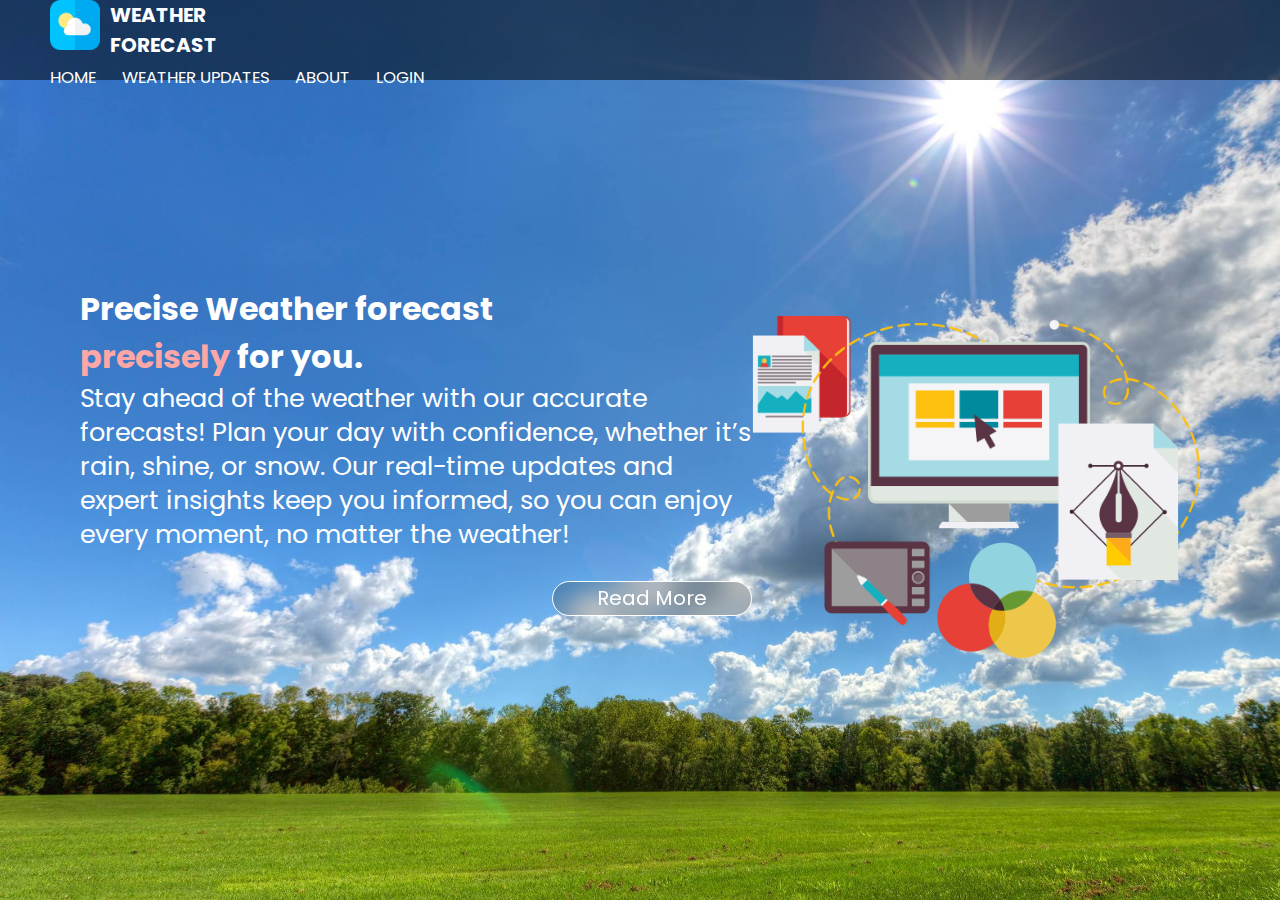
==== about.html @ 64f308f5 "About html file plus changes in style css file" ====
<!DOCTYPE html>
<html lang="en">
<head>
    <meta charset="UTF-8">
    <meta name="viewport" content="width=device-width, initial-scale=1.0">
    <title>Weather Forecast</title>
    <link rel="stylesheet" href="style.css">
    <link rel="stylesheet" href="https://cdn.jsdelivr.net/npm/bootstrap-icons@1.11.3/font/bootstrap-icons.min.css">
</head>
<body>
    <header>
        <div class="logo">
            <img src="images/logo.png">
            <h1>WEATHER<br>FORECAST</h1>
        </div>

        <nav>
            <ul>
            <li><a href="./index.html">HOME</a></li>
            <li><a href="./Weatherupdates.html">WEATHER UPDATES</a></li>
            <li><a href="./about.html">ABOUT</a></li>
            <li><a href="./login.html">LOGIN</a></li>
            </ul>
            <img src="images/icons8-menu-32.png" alt="" srcset="" onclick="menubar()">
        </nav>
    </header>

    <div class="about-container flexbox">
        <div class="precise">
            <h1>Precise Weather forecast<br>
            <span>precisely</span> for you.</h1>

            <p>Stay ahead of the weather with our accurate forecasts! Plan your day with confidence, whether it’s rain, shine, or snow. Our real-time updates and expert insights keep you informed, so you can enjoy every moment, no matter the weather!</p>
            <button class="btn" style="padding: 0;">Read More</button>
        </div>
        
        <div class="weather-image">
            <img src="images/NicePng_graphic-designing-png_2474862.png" alt="">
        </div>
    </div>
</body>
---- style.css ----
@import url('https://fonts.googleapis.com/css2?family=Poppins:ital,wght@0,100;0,200;0,300;0,400;0,500;0,600;0,700;0,800;0,900;1,100;1,200;1,300;1,400;1,500;1,600;1,700;1,800;1,900&display=swap');

*{
    margin: 0;
    padding: 0;
    box-sizing: border-box;
    font-family: "Poppins";
}
body{
    background-color: rgb(249, 254, 255);
}


/* ------INDEX------------*/



/* -----Navigation Bar------- */

.flexbox{
    display: flex;
    justify-content: center;
    align-items: center;
}
header{
    padding: 0 50px;
    width: 100%;
    height:80px;
    /* display: flex;
    justify-content: space-between; */
    align-items: center;
    background-color: rgba(0,0,0,.5);
    position: absolute;
    z-index: 10;
}
.logo{
    display: flex;
    /* align-items: center; */
    gap:10px;
}
.logo img{
    width: 50px;
    height: 50px;
}
.logo h1{
    font-size: 20px;
    color:white;
}

nav{
    width:auto;
}

nav ul{
    list-style: none;
    border-radius: 10px;
    display: flex;
    gap:2vmax;
}
nav ul li{
    display: inline-block;
    padding: 5px 0vmax;
    position: relative;
}
nav ul li::before{
    content:'';
    position: absolute;
    width: 0px;
    height: 2px;
    background-color: #FF5656;
    bottom: 0;
    left: 0px;
    border-radius: 20px;
    transition: .5s;
}
nav ul li:hover::before{
    width: 100%;
}
nav ul li a{
    text-decoration: none;
    color: white;
    font-size: 1.3vmax;
    transition: .5s;
}
nav ul li:hover a{
    color: #FF5656;
}

nav img{
    background-color: rgba(0,0,0,0.5);
    border-radius: 50%;
    width: 35px;
    height: 35px;
    transition: 0.5s;
    position: absolute;
    margin-top: -15px;
    padding: 4px;
    display: none;
    margin-left: -8vw;
}
nav img:hover{
    background-color: rgba(0,0,0,0.7);
}

@media (max-width:800px) {
    nav ul li{
        display: block;
    }
    nav ul{
        position: absolute;
        margin-left: -15vmax;
        text-align: center;
        margin-top: 20px;
        backdrop-filter: blur(5px);
        background-color: rgba(255,255,255,.1);
        height: auto;
        width:132px;
        display: none;
    }
    nav ul li a{
        font-size: 12px;
    }
    nav img{
        display: block;
    }
    
}
.slider{
    width: 100%;
    height:100vh;
    position: relative;
    display: flex;
    justify-content: center;
    align-items: center;
    overflow: hidden;
}
.container{
    width: 100vw;
    height:100%;
    background-size: cover;
    display: flex;
    justify-content: center;
    align-items: center;
    gap: 1vw;
    position: relative;
    z-index: 0;
    overflow: hidden;
}
.slide-contain{
    width: 300vw;
    height:100vh;
    display: flex;
    position: absolute;
    transition: 1s;
    transition-timing-function: ease-in-out;
    left: 0;
}
.container::before,.updatecontainer::before{
    content: '';
    position: absolute;
    width: 100%;
    height: 100%;
    background: linear-gradient(transparent,rgba(0,0,0,.8));
    z-index: -1;
    animation: glowup .5s linear forwards;
}
@keyframes glowup {
    0%{
        opacity: 0;
        transform: translateY(40px);
    }
    100%{
        transform: translateX(0px);
        opacity: 1;
    }
}

.information{
    width: 50vmax;
    color:white;
    padding: 20px;
    margin-top: 170px;
    animation: glowup .5s ease-in-out forwards;
    opacity: 0;
    animation-delay: 0.5s;
}
.information h2{
    font-size: 5vmax;
    padding-bottom: 20px;
}

.information p{
    font-size: 1.4vmax;
    text-align: justify;
}
button.btn{
    float:right;
    width: 200px;
    height:35px;
    border-radius: 30px;
    border: 1px solid white;
    background-color: rgba(0,0,0,.2);
    backdrop-filter: blur(10px);
    color:white;
    margin-top: 30px;
    font-size: 20px;
    transition: .5s;
}
button.btn:hover{
    background-color: #ff3232;
}

.weatherdetails{
    /* display: grid;
    grid-template-columns: 20vw 20vw; */
    margin-top: 170px;
    color:white;
    animation: glowup .5s ease-in-out forwards;
    animation-delay: 1s;
    opacity: 0;
}

.weatherdetails .detail{
    width: 20vw;
    height:150px;
    display: flex;
    justify-content: center;
    align-items: center;
    flex-direction: column;
}
.weatherdetails .detail img{
    width:5vmax;
    height: 5vmax;
    color:white;
}
.weatherdetails .detail h1{
    font-size: 2vmax;
    margin-top: 5px;
}
.weatherdetails .detail h3{
    font-size: 3vmax;
    margin-top: 5px;
}
.slider .position{
    position: absolute !important;
    display: flex;
    justify-content: space-between;
    width: 93vw;
}
.slider .position div{
    background-color: rgba(255,255,255,0.3);
    width:30px;
    height: 50px;
    display: flex;
    justify-content: center;
    align-items: center;
    border-radius: 10px;
    transition: .5s;
}
.slider .position div:hover{
    background-color: rgba(255,255,255,0.5);
}
.slider .position div h1{
    pointer-events: none;
}

/* -----About------- */

.about-container{
    width: 100%;
    height: 100vh;
    background: url(images/sunnyimage.jpg);
    background-size: cover;
    padding: 80px;
    color: white;
}
.precise h1 span{
    color:#ffa6a6;
}
.precise p{
    font-size: 2vmax;
    line-height: 34px;
}
.about-container .weather-image{
    margin-top: 80px;
}
.about-container .weather-image img{
    width: 35vw;
}
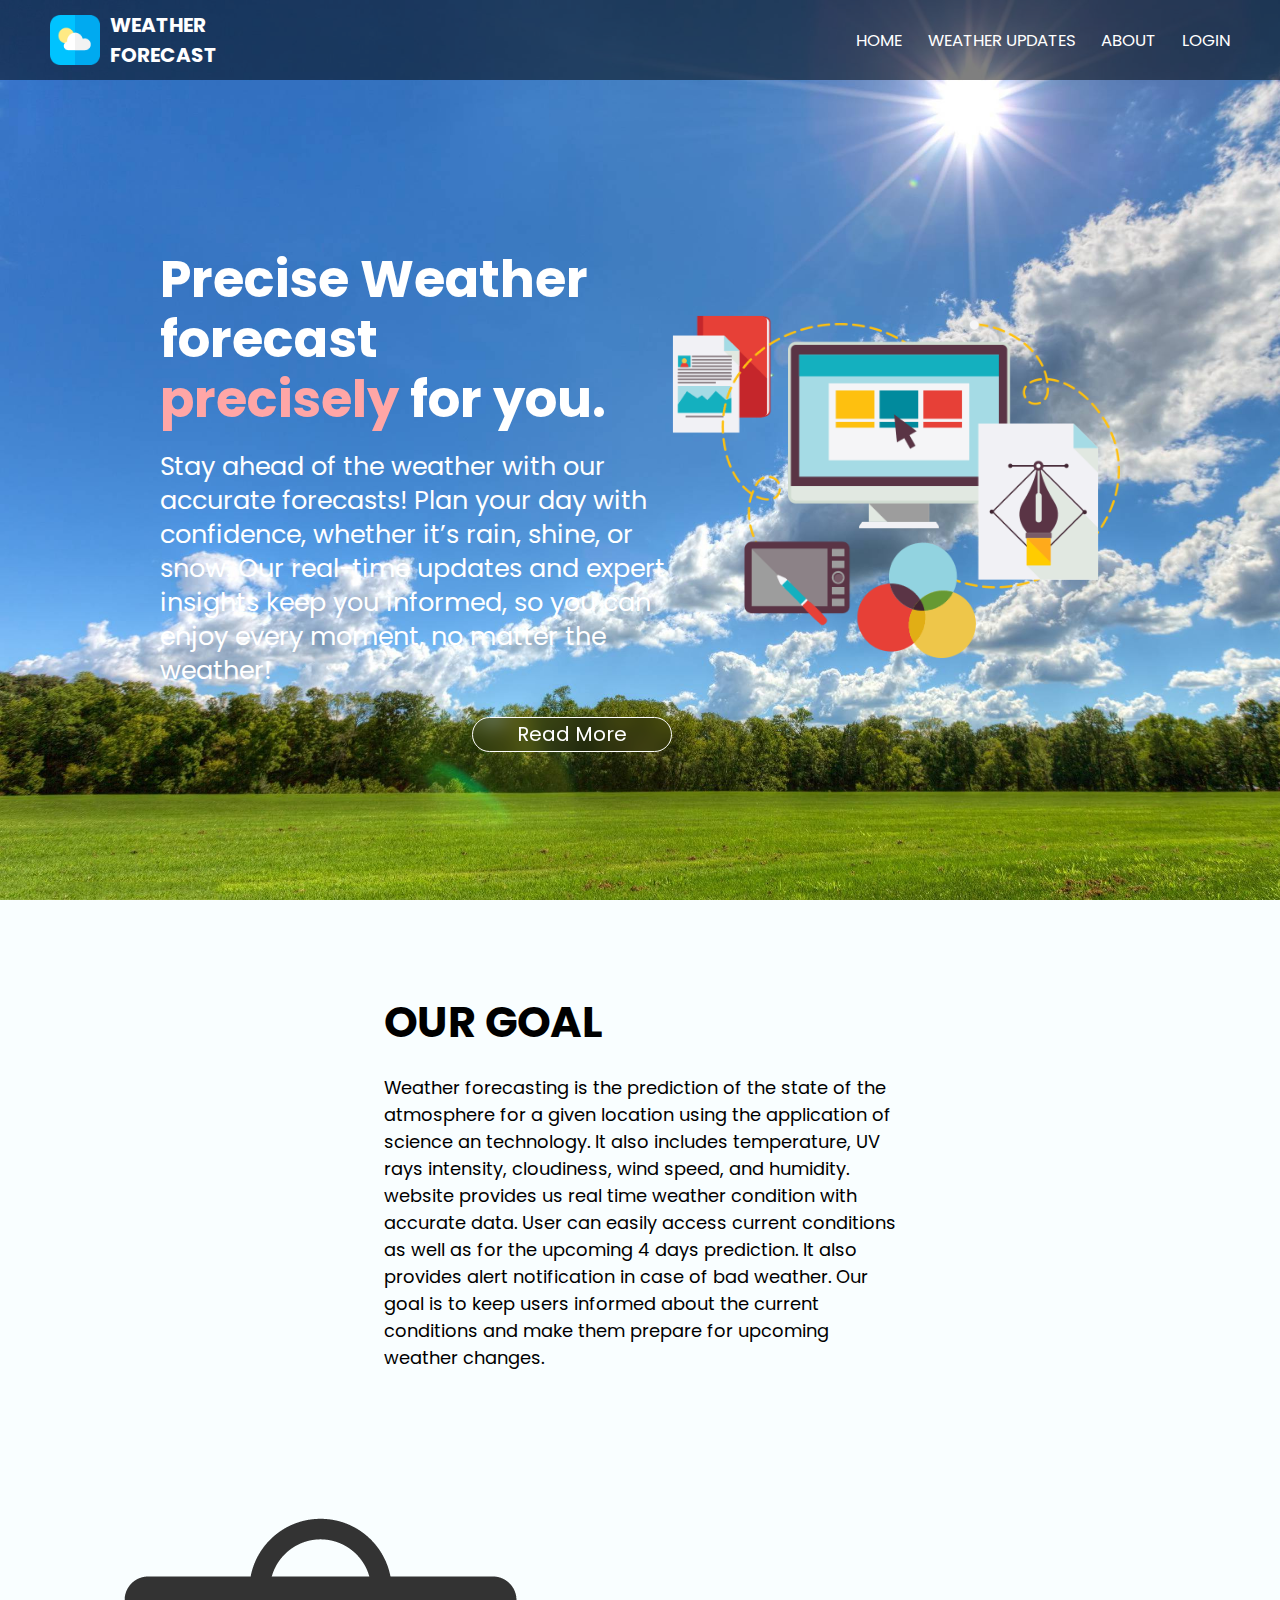
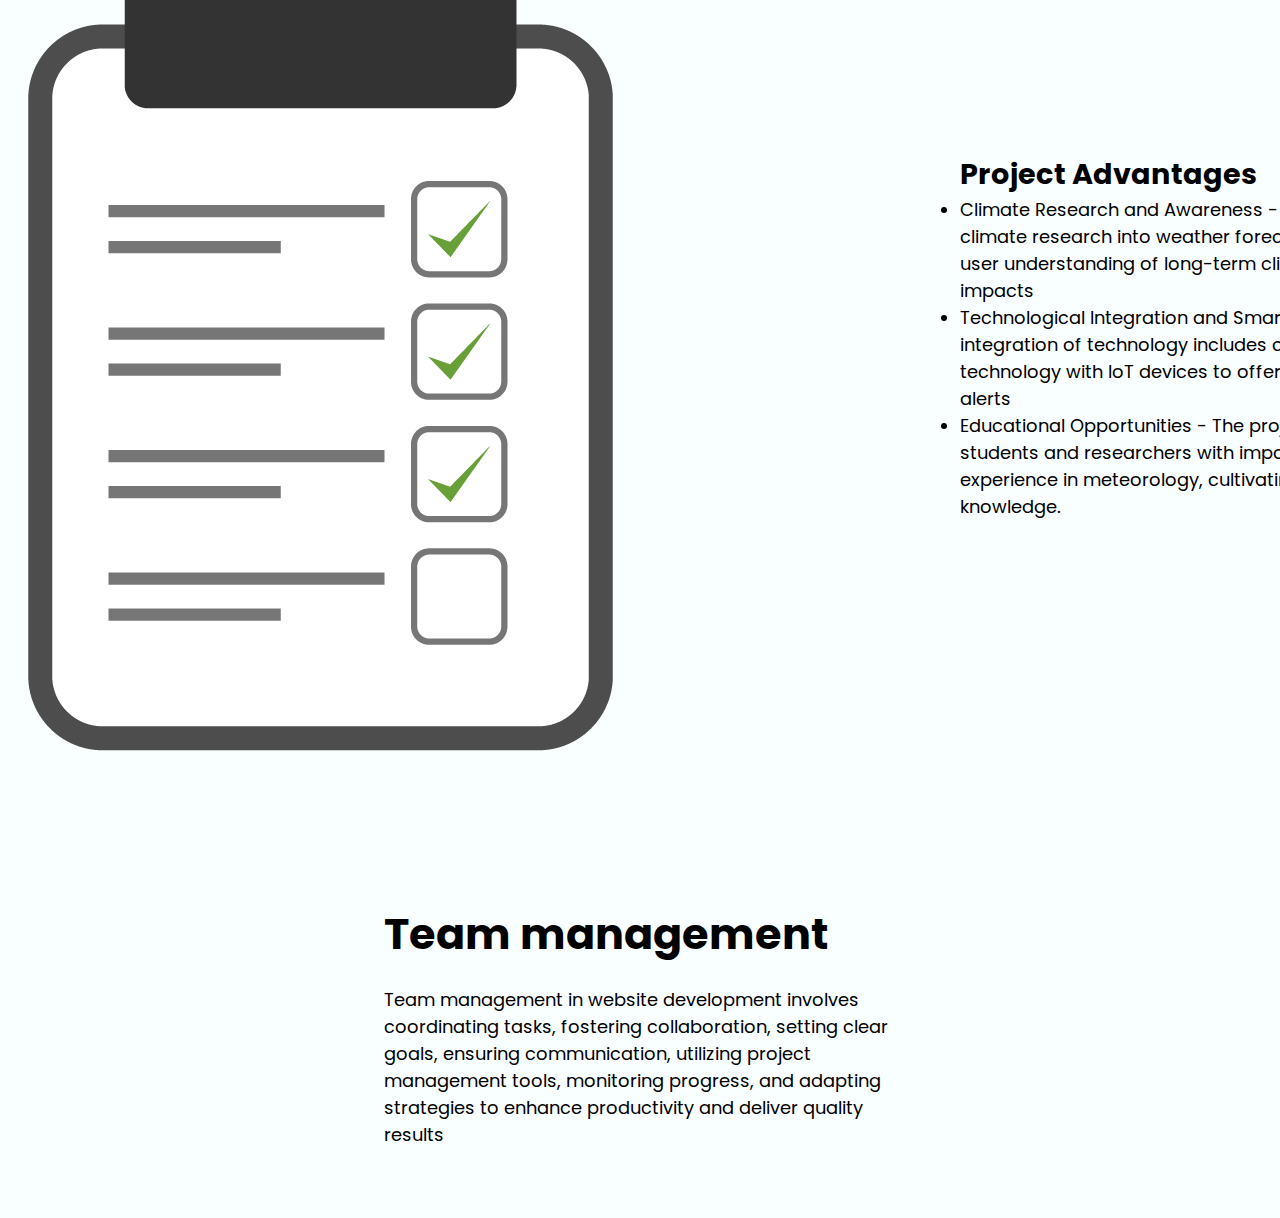
==== commit ccf3cbfa: "Created the website information box" ====
--- a/about.html
+++ b/about.html
@@ -7,35 +7,67 @@
     <link rel="stylesheet" href="style.css">
     <link rel="stylesheet" href="https://cdn.jsdelivr.net/npm/bootstrap-icons@1.11.3/font/bootstrap-icons.min.css">
 </head>
-<body>
-    <header>
-        <div class="logo">
-            <img src="images/logo.png">
-            <h1>WEATHER<br>FORECAST</h1>
+    <body>
+        <header>
+            <div class="logo">
+                <img src="images/logo.png">
+                <h1>WEATHER<br>FORECAST</h1>
+            </div>
+
+            <nav>
+                <ul>
+                <li><a href="./index.html">HOME</a></li>
+                <li><a href="./Weatherupdates.html">WEATHER UPDATES</a></li>
+                <li><a href="./about.html">ABOUT</a></li>
+                <li><a href="./login.html">LOGIN</a></li>
+                </ul>
+                <img src="images/icons8-menu-32.png" alt="" srcset="" onclick="menubar()">
+            </nav>
+        </header>
+
+        <div class="about-container flexbox">
+            <div class="precise">
+                <h1>Precise Weather forecast<br>
+                <span>precisely</span> for you.</h1>
+
+                <p>Stay ahead of the weather with our accurate forecasts! Plan your day with confidence, whether it’s rain, shine, or snow. Our real-time updates and expert insights keep you informed, so you can enjoy every moment, no matter the weather!</p>
+                <button class="btn" style="padding: 0;">Read More</button>
+            </div>
+            
+            <div class="weather-image">
+                <img src="images/NicePng_graphic-designing-png_2474862.png" alt="">
+            </div>
         </div>
+        <div class="Goalsection flexbox">
+            <div class="ourstory flexbox">
+                <div class="info">
+                    <h1>OUR GOAL</h1>
+                    <p>Weather forecasting is the prediction of  the state of the atmosphere for a given location using the application of science an technology. It also includes temperature, UV rays intensity, cloudiness, wind speed, and humidity. website provides us real time weather condition with accurate data. User can easily access current conditions as well as for the  upcoming 4 days prediction. It also provides alert notification in case of bad weather. Our goal is to keep users informed about the current conditions and  make them prepare for upcoming weather changes.</p>
+                </div>
+                
+            </div>
 
-        <nav>
-            <ul>
-            <li><a href="./index.html">HOME</a></li>
-            <li><a href="./Weatherupdates.html">WEATHER UPDATES</a></li>
-            <li><a href="./about.html">ABOUT</a></li>
-            <li><a href="./login.html">LOGIN</a></li>
-            </ul>
-            <img src="images/icons8-menu-32.png" alt="" srcset="" onclick="menubar()">
-        </nav>
-    </header>
+            <div class="ourstory flexbox">
+                <div class="image">
+                    <img src="images/feature1.png" alt="">
+                </div>
+                <div class="info">
+                    <h1 style="font-size: 1.6em;">Project Advantages</h1>
+                    <ul>
+                        <li>Climate Research and Awareness - The integration of climate research into weather forecast apps enhances user understanding of long-term climate patterns and impacts</li>
+                        <li>Technological Integration and Smart technology - The integration of technology includes connecting smart technology with IoT devices to offer real-time weather alerts</li>
+                        <li>Educational Opportunities - The project provides students and researchers with important practical experience in meteorology, cultivating skills and knowledge.</li>
+                    </ul>
+                </div>
+            </div>
 
-    <div class="about-container flexbox">
-        <div class="precise">
-            <h1>Precise Weather forecast<br>
-            <span>precisely</span> for you.</h1>
-
-            <p>Stay ahead of the weather with our accurate forecasts! Plan your day with confidence, whether it’s rain, shine, or snow. Our real-time updates and expert insights keep you informed, so you can enjoy every moment, no matter the weather!</p>
-            <button class="btn" style="padding: 0;">Read More</button>
+            <div class="ourstory flexbox">
+                <div class="info">
+                    <h1>Team management</h1>
+                    <p>Team management in website development involves coordinating tasks, fostering collaboration, setting clear goals, ensuring communication, utilizing project management tools, monitoring progress, and adapting strategies to enhance productivity and deliver quality results</p>
+                </div>
+                
+            </div>
         </div>
-        
-        <div class="weather-image">
-            <img src="images/NicePng_graphic-designing-png_2474862.png" alt="">
-        </div>
-    </div>
-</body>+    </body>  
+</html>--- a/style.css
+++ b/style.css
@@ -26,8 +26,8 @@
     padding: 0 50px;
     width: 100%;
     height:80px;
-    /* display: flex;
-    justify-content: space-between; */
+    display: flex;
+    justify-content: space-between;
     align-items: center;
     background-color: rgba(0,0,0,.5);
     position: absolute;
@@ -35,7 +35,7 @@
 }
 .logo{
     display: flex;
-    /* align-items: center; */
+    align-items: center;
     gap:10px;
 }
 .logo img{
@@ -211,8 +211,8 @@
 }
 
 .weatherdetails{
-    /* display: grid;
-    grid-template-columns: 20vw 20vw; */
+    display: grid;
+    grid-template-columns: 20vw 20vw;
     margin-top: 170px;
     color:white;
     animation: glowup .5s ease-in-out forwards;
@@ -263,6 +263,131 @@
 .slider .position div h1{
     pointer-events: none;
 }
+
+@media (max-width:800px) {
+    .container{
+        flex-direction: column;
+        gap: 0;
+    }
+    .container .information{
+        margin-top: 70px;
+    }
+    .container .information{
+        width: 80vw;
+    }
+    .container .information p{
+        font-size: 2.2vmax;
+    }
+    .container .weatherdetails{
+        grid-template-columns: 20vw 20vw 20vw 20vw;
+        margin-top: 0;
+
+    }
+    .container .weatherdetails .detail{
+        margin-top: 0 !important;
+    }
+}
+
+
+.weather-section{
+    width: 100%;
+    height:100vh;
+    display: flex;
+    justify-content: center;
+    align-items: center;
+}
+.template{
+    width: 80%;
+    height:80%;
+    border-radius: 23px;
+    overflow: hidden;
+    position: relative;
+    animation: appear linear;
+    animation-timeline: view();
+    animation-range: entry 0 cover 24%;
+}
+
+.box{
+    width: 33%;
+    height: 80vh;
+    background: url(images/sunnyimage.webp);
+    background-size: cover;
+    border-radius: 10px;
+    box-shadow: 5px 1px 10px black;
+    padding: 0px 5%;
+    flex-direction: column;
+    position: absolute;
+    left: 0;
+    z-index: 2;
+}
+.searchbox{
+    gap:2%;
+    margin-top:0px;
+    margin-top: 0px;
+    width: 100%;
+}
+.searchbox form{
+    width: 100%;
+}
+.searchbox form input{
+    border: none;
+    width: 100%;
+    height:35px;
+    border-radius: 20px;
+    padding-left: 15px;
+    font-size: 1.2vmax;
+}
+.searchbox div{
+    width: 35px;
+    height: 35px;
+    font-size: 24px;
+    border-radius: 50%;
+    border:1px solid #333;
+    transition: .5s;
+}
+.searchbox div h4{
+    pointer-events: none;
+}
+.searchbox div:hover{
+    background-color: #ff3232;
+}
+.weatherimage{
+    margin-top: 0px;
+    height: 120px;
+}
+.weatherimage img{
+    width:150px;
+    height: auto;
+}
+
+.date h2{
+    color: white;
+    font-size: 20px;
+    font-weight: 200;
+    margin-left: -50%;
+    pointer-events: none;
+    margin-top: 5px;
+}
+
+.city h1{
+    color: white;
+    pointer-events: none;
+    font-size: 4vmax;
+}
+
+.temperature h1{
+    font-size: 5vmax;
+    color:white;
+    pointer-events: none;
+    margin-top: 0px;
+}
+
+
+
+
+
+
+
 
 /* -----About------- */
 
@@ -274,6 +399,15 @@
     padding: 80px;
     color: white;
 }
+.about-container .precise{
+    width: 40vw;
+    margin-top: 80px;
+}
+.precise h1{
+    font-size: 4vmax;
+    padding: 20px 0;
+    line-height: 60px;
+}
 .precise h1 span{
     color:#ffa6a6;
 }
@@ -287,4 +421,142 @@
 .about-container .weather-image img{
     width: 35vw;
 }
-
+.Goalsection{
+    width: 100%;
+    height:auto;
+    padding-top: 40px;
+    padding-bottom: 70px;
+    flex-direction: column;
+    font-size: 1.4vmax;
+}
+.ourstory{
+    gap:10vw;
+    padding-top: 50px;
+}
+.ourstory .info{
+    width: 40vw;
+}
+.ourstory .info h1{
+    font-size: 2.4em;
+}
+.ourstory .info p{
+    font-size: 1em;
+    padding-top: 20px;
+    text-align: left;
+}
+
+
+/* -----Weather-update------- */
+
+.updatecontainer{
+    width: 100%;
+    min-height: 100vh;
+    background: url(images/loginbackground.jpg);
+    background-size: cover;
+    position: relative;
+    z-index: -4;
+    overflow: hidden;
+}
+
+
+/* ------------login-------*/
+.login-container{
+    width: 100%;
+    height:100vh;
+    background: url(images/yo.gif);
+    background-size: cover;
+    display: flex;
+    justify-content: center;
+    align-items: center;
+    position: relative;
+}
+
+
+.center{
+    margin-top: 70px;
+    width: 400px;
+    background: rgba(0,0,0,0.1);
+    backdrop-filter: blur(20px);
+    border-radius: 10px;
+    box-shadow: 10px 10px 15px rgba(0,0,0,0.05);
+    border: 1px solid white;
+}
+
+.center h1{
+    text-align: center;
+    padding: 20px 0;
+    border-bottom: 1px solid silver;
+    color: white;
+}
+.center form{
+    padding: 0 40px;
+    box-sizing: border-box;
+}
+form .txt_field{
+    position: relative;
+    border-bottom: 2px solid #adadad;
+    margin: 30px 0;
+}
+.txt_field input{
+    width: 100%;
+    padding: 0 5px;
+    height: 40px;
+    font-size: 16px;
+    border: none;
+    background: none;
+    outline: none;
+    color: white;
+}
+.txt_field input::placeholder{
+    color:white;
+}
+.txt_field span{
+    content: '';
+    position: absolute;
+    top: 40px;
+    left: 0;
+    width: 0%;
+    height: 2px;
+    background: #2691d9;
+    transition: .5s;
+}
+.txt_field:hover span{
+    width: 100%;
+}
+.pass{
+    margin: -5px 0 20px 5px;
+    color: #ffffff;
+    cursor: pointer;
+}
+.pass:hover{
+    text-decoration: underline;
+}
+input[type="submit"]{
+    width: 100%;
+    height: 50px;
+    border: 1px solid;
+    background: #2691d9;
+    border-radius: 25px;
+    font-size: 18px;
+    color: #e9f4fb;
+    font-weight: 700;
+    cursor: pointer;
+    outline: none;
+}
+input[type="submit"]:hover{
+    border-color: #2691d9;
+    transition: .5s;
+}
+.signup_link{
+    margin: 30px 0;
+    text-align: center;
+    font-size: 16px;
+    color: #b8b8b8;
+}
+.signup_link a{
+    color: #2691d9;
+    text-decoration: none;
+}
+.signup_link a:hover{
+    text-decoration: underline;
+}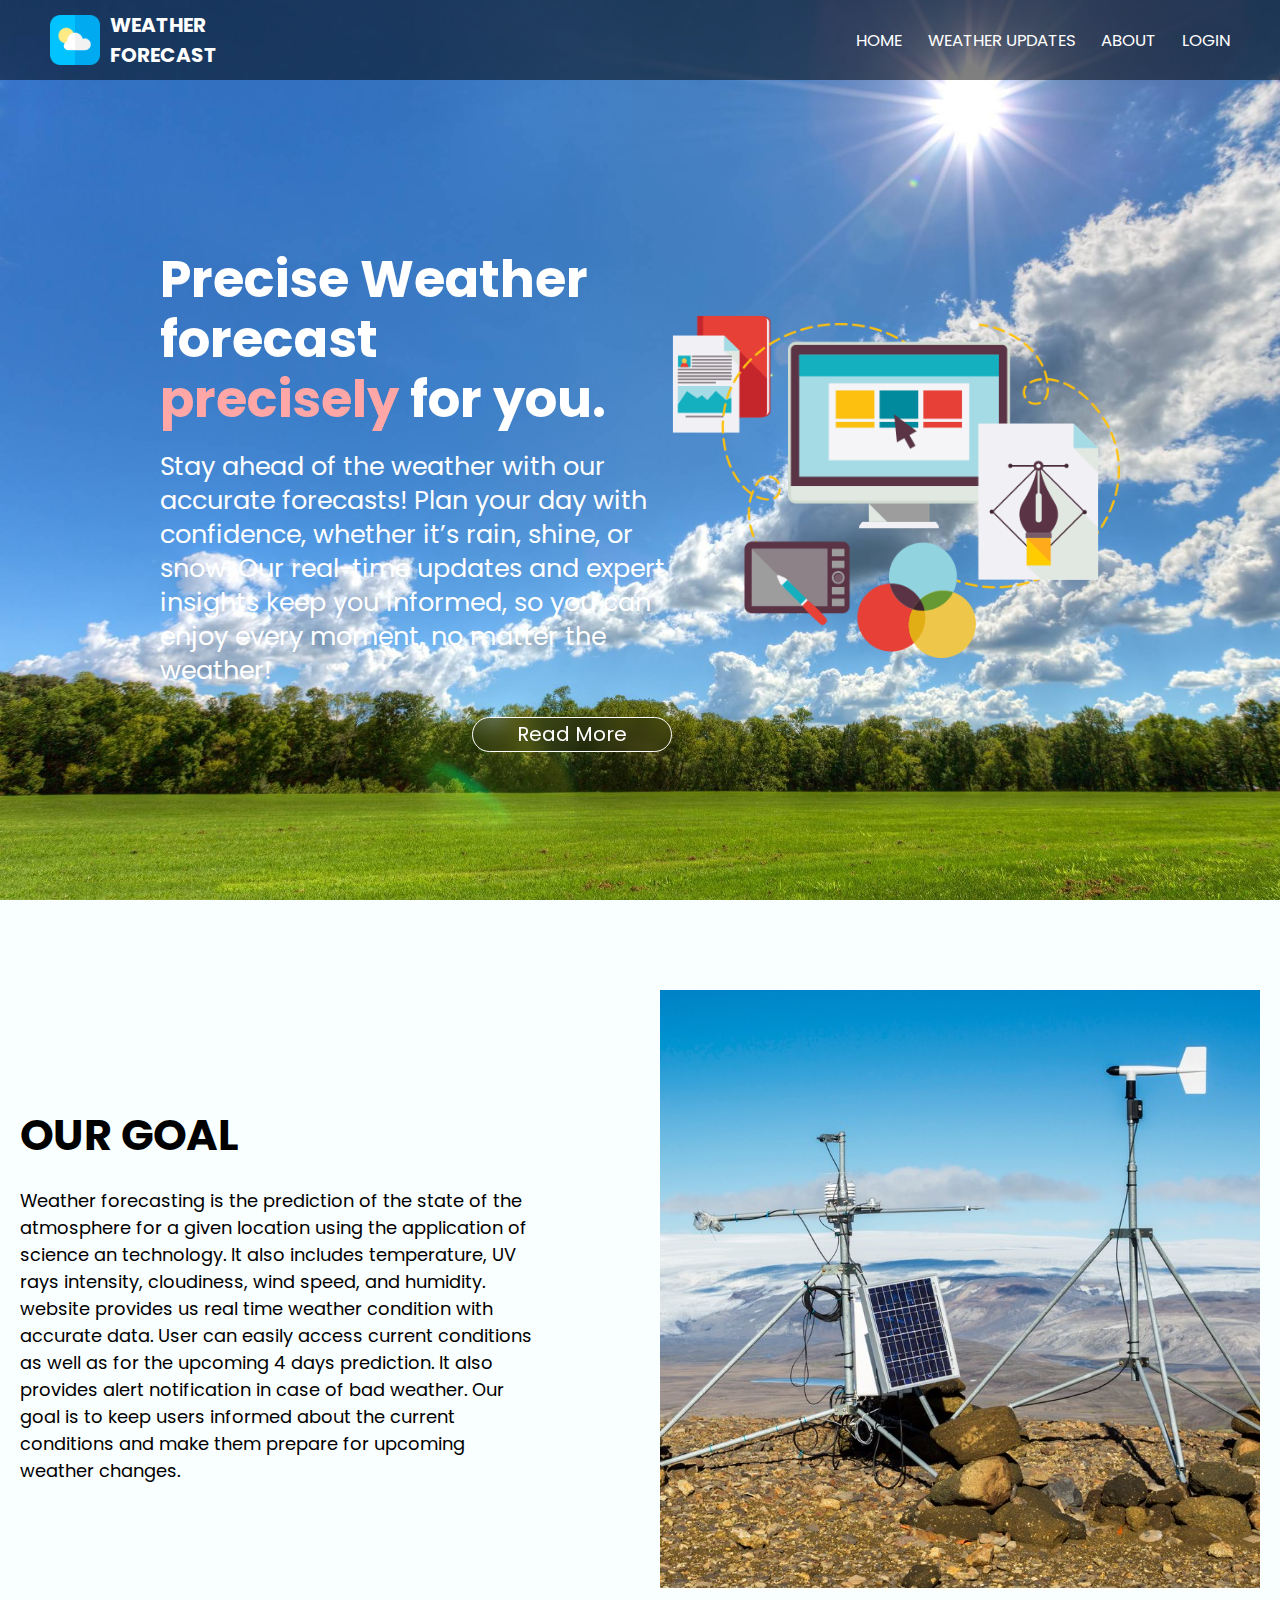
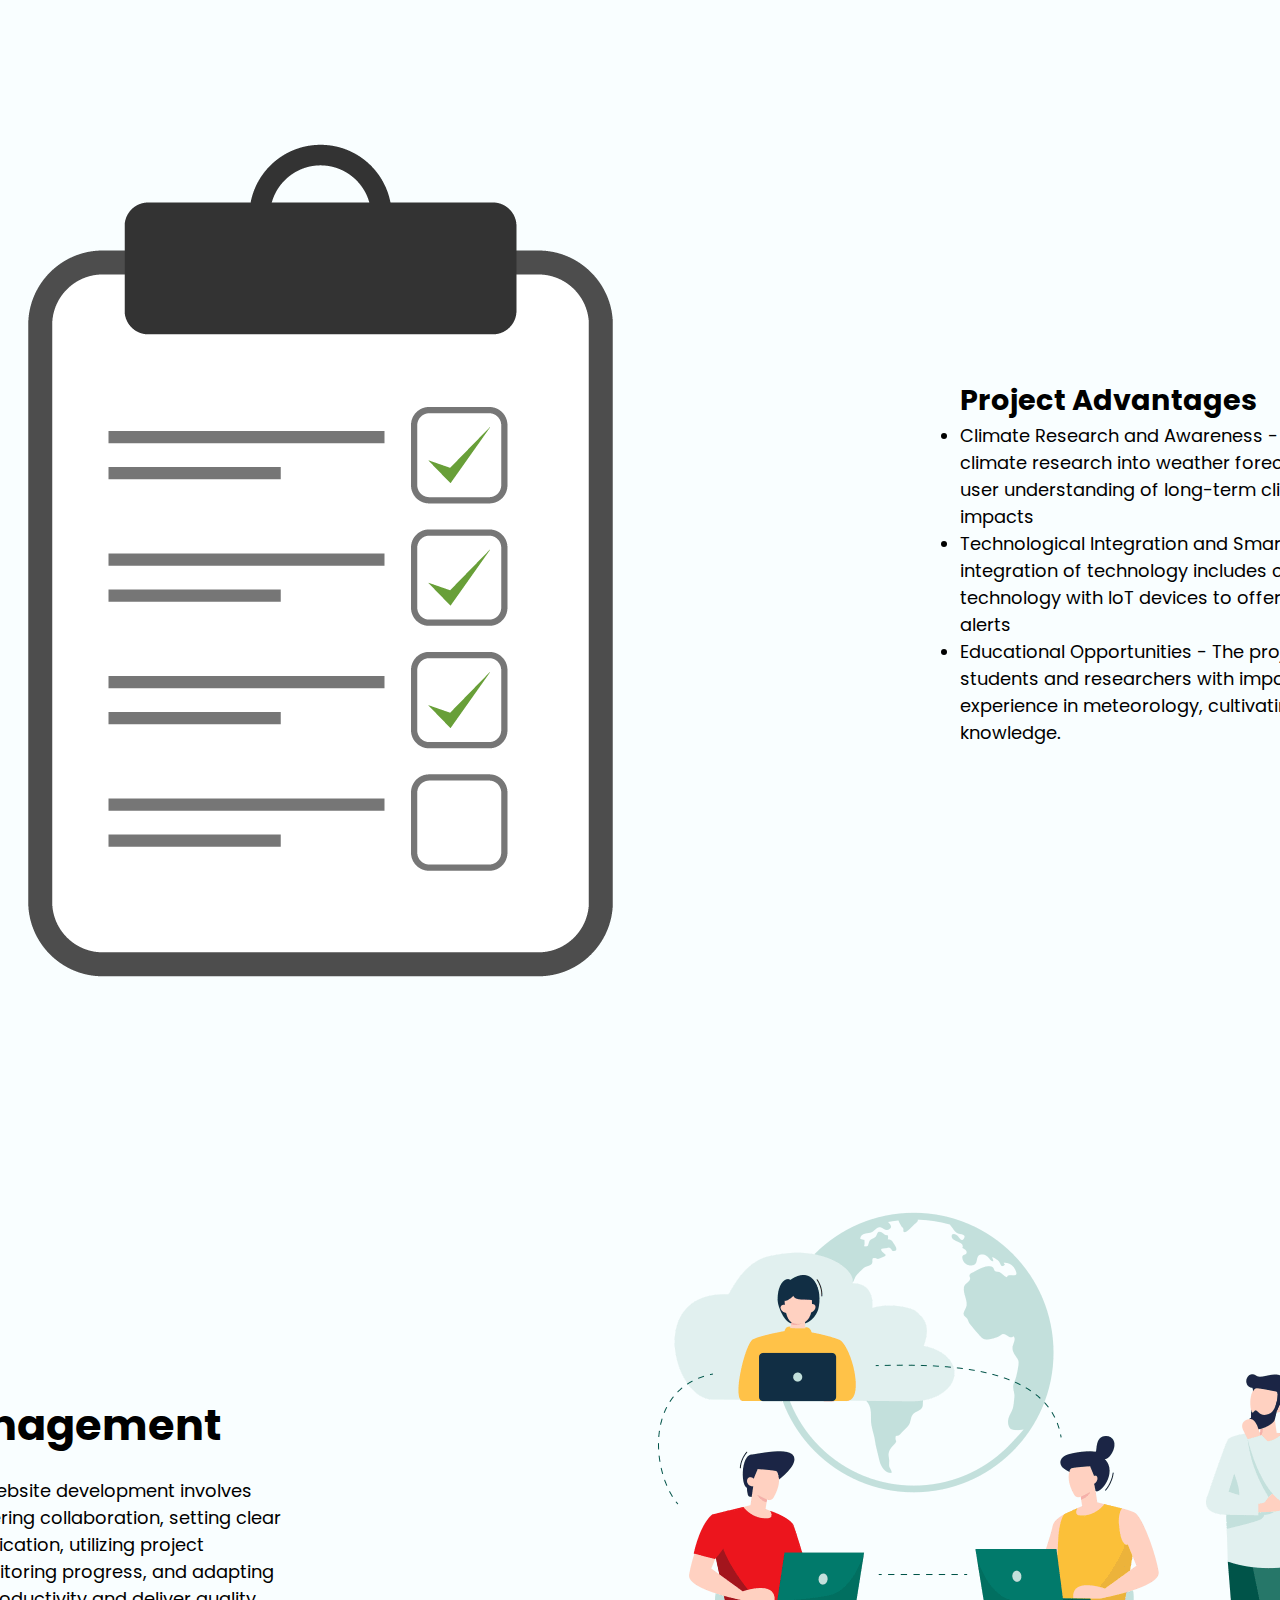
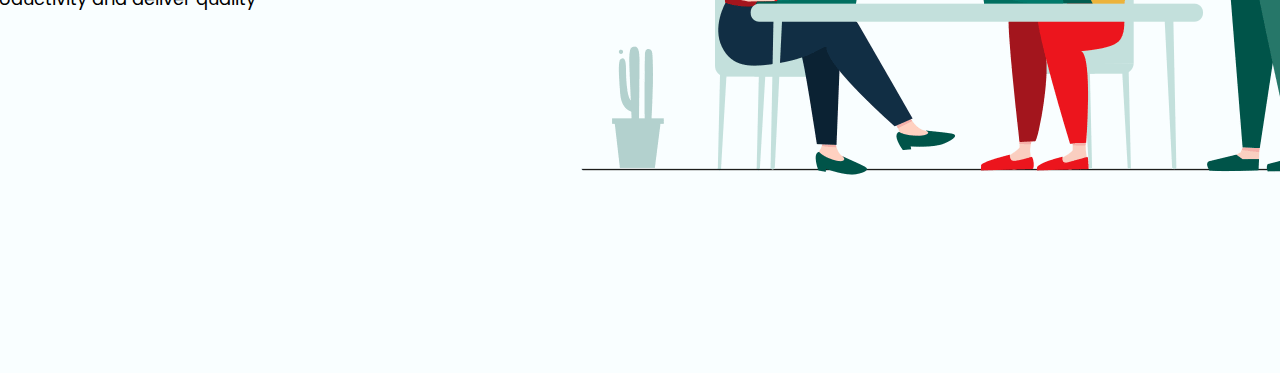
==== commit 89d0f651: "fixed the issue in about.html file" ====
--- a/about.html
+++ b/about.html
@@ -44,9 +44,11 @@
                     <h1>OUR GOAL</h1>
                     <p>Weather forecasting is the prediction of  the state of the atmosphere for a given location using the application of science an technology. It also includes temperature, UV rays intensity, cloudiness, wind speed, and humidity. website provides us real time weather condition with accurate data. User can easily access current conditions as well as for the  upcoming 4 days prediction. It also provides alert notification in case of bad weather. Our goal is to keep users informed about the current conditions and  make them prepare for upcoming weather changes.</p>
                 </div>
-                
+                <div class="image">
+                    <img src="images/feature3.jpg" alt="">
+                </div>
             </div>
-
+    
             <div class="ourstory flexbox">
                 <div class="image">
                     <img src="images/feature1.png" alt="">
@@ -60,13 +62,15 @@
                     </ul>
                 </div>
             </div>
-
+    
             <div class="ourstory flexbox">
                 <div class="info">
                     <h1>Team management</h1>
                     <p>Team management in website development involves coordinating tasks, fostering collaboration, setting clear goals, ensuring communication, utilizing project management tools, monitoring progress, and adapting strategies to enhance productivity and deliver quality results</p>
                 </div>
-                
+                <div class="image">
+                    <img src="images/feature2.png" alt="">
+                </div>
             </div>
         </div>
     </body>  
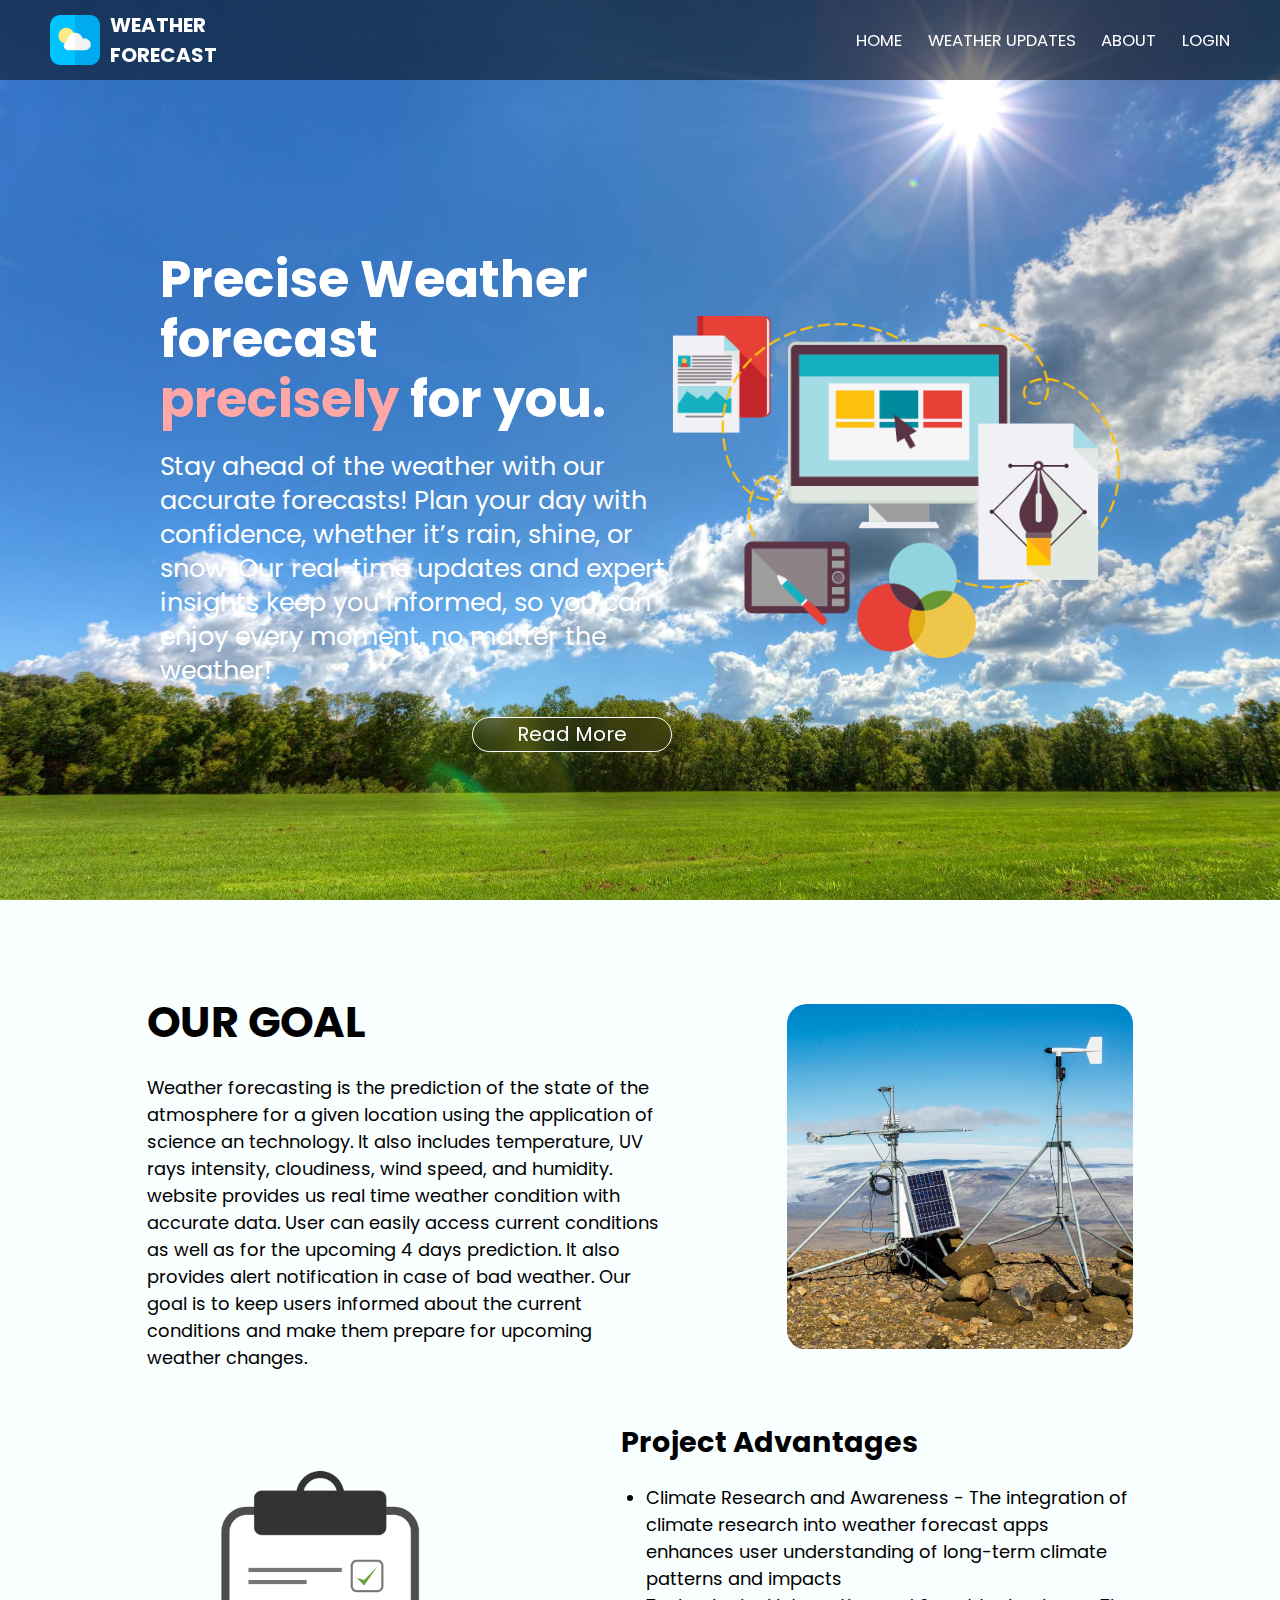
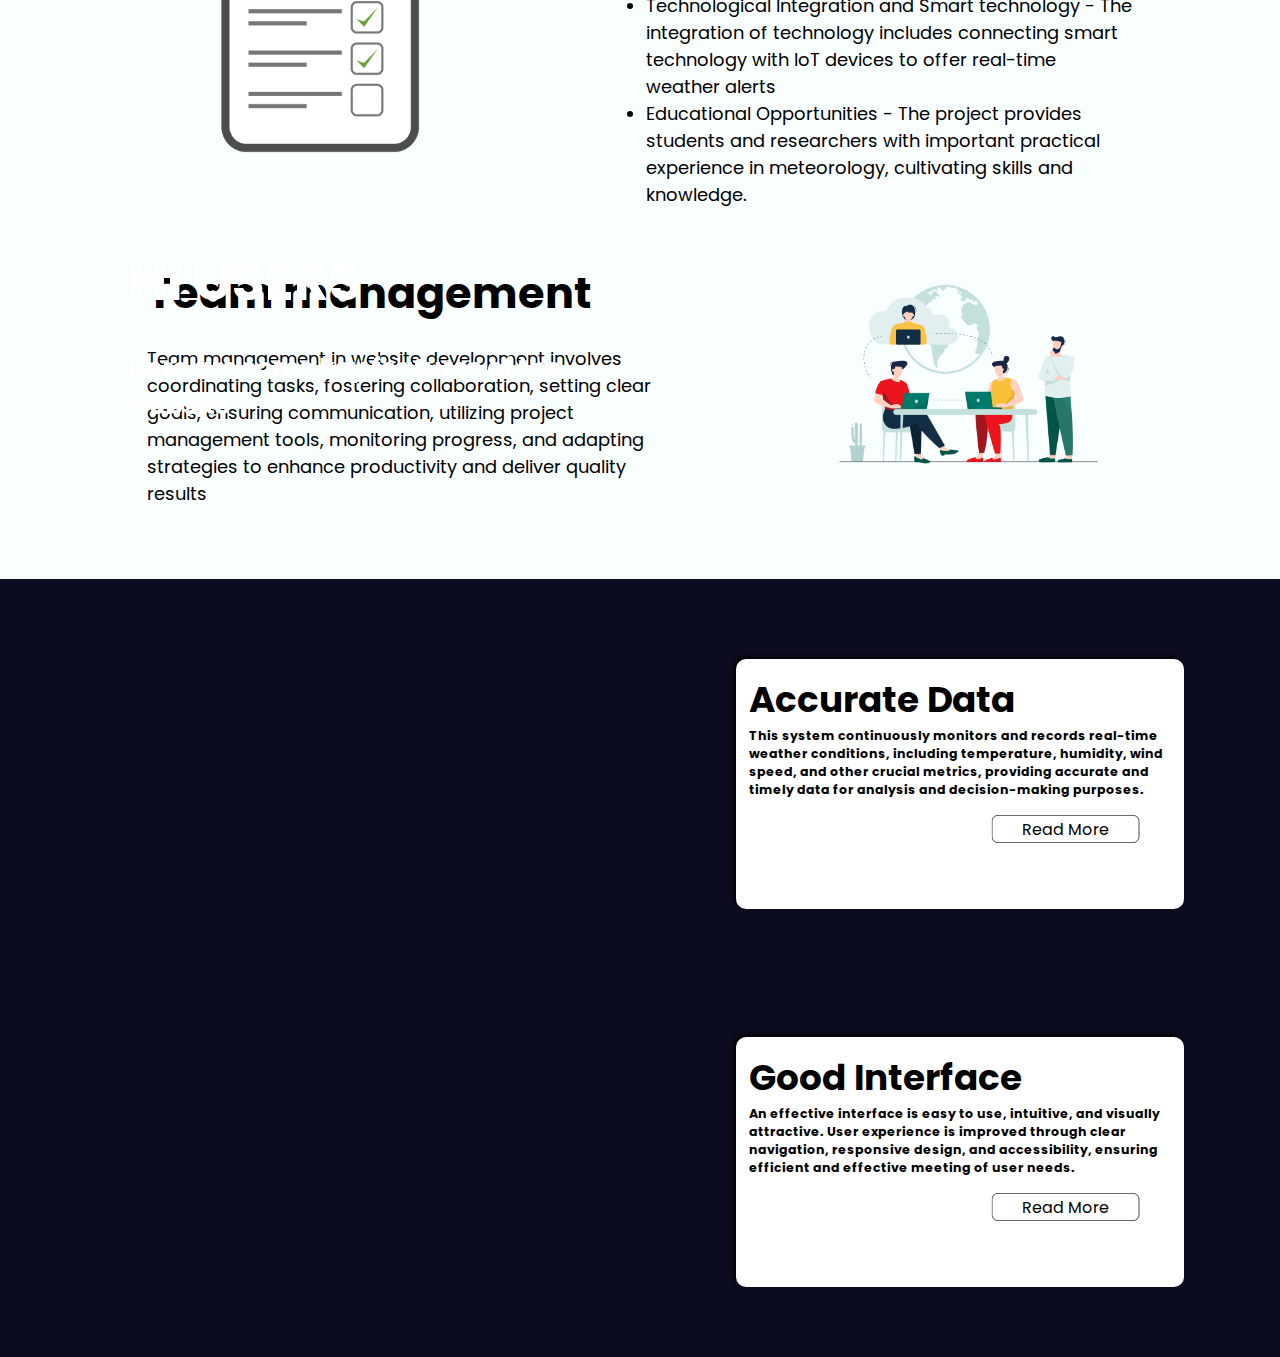
==== commit 4ed97d7d: "added html code on information regarding website" ====
--- a/about.html
+++ b/about.html
@@ -73,5 +73,27 @@
                 </div>
             </div>
         </div>
+
+        <div class="keyfeature flexbox">
+            <div class="hiusers">
+                <h1>HI USERS</h1>
+                <img src="images/aboutslide.png" alt="">
+                <h2>Here are some key features of the website</h2>
+            </div>
+    
+            <div class="feature flexbox">
+                <div class="featurebox">
+                    <h1>Accurate Data</h1>
+                    <p>This system continuously monitors and records real-time weather conditions, including temperature, humidity, wind speed, and other crucial metrics, providing accurate and timely data for analysis and decision-making purposes.</p>
+                    <button class="btna" style="transform: scale(0.7);color: black; border: 1px solid black;"><a>Read More</a></button>
+                </div>
+    
+                <div class="featurebox">
+                    <h1>Good Interface </h1>
+                    <p>An effective interface is easy to use, intuitive, and visually attractive. User experience is improved through clear navigation, responsive design, and accessibility, ensuring efficient and effective meeting of user needs.</p>
+                    <button class="btna" style="transform: scale(0.7);color: black; border: 1px solid black;"><a>Read More</a></button>
+                </div>
+        </div>      
+    
     </body>  
 </html>--- a/style.css
+++ b/style.css
@@ -125,6 +125,9 @@
     }
     
 }
+
+/* -------Slider Container--------*/
+
 .slider{
     width: 100%;
     height:100vh;
@@ -289,6 +292,10 @@
 }
 
 
+
+/* ------ Search Box ---------*/
+
+
 .weather-section{
     width: 100%;
     height:100vh;
@@ -382,14 +389,305 @@
     margin-top: 0px;
 }
 
-
-
-
-
-
-
-
-/* -----About------- */
+.fourdays{
+    width: 70.67%;
+    height:80vh;
+    background-color: #2D3047;
+    color: white;
+    flex-direction: column;
+    position: absolute;
+    right: 0;
+    border-radius: 23px;
+}
+.fourdays .info{
+    display: grid;
+    grid-template-columns: 15vmax 15vmax 15vmax;
+    margin-left: 0px;
+}
+.fourdays .info .detail{
+    display: flex;
+    justify-content: center;
+    align-items: center;
+    flex-direction: column;
+    height:80px;
+    width: 15vmax;
+    margin-top: 20px;
+}
+.fourdays .info .detail img{
+    width:35px;
+}
+
+.fourdays .info .detail pre{
+    font-size: 14px;
+    margin-top: 10px;
+}
+.fourdays .info .detail p{
+    font-size: 20px;
+    margin-top: 5px;
+}
+
+.fourdays h2{
+    margin-top: 20px;
+}
+
+.forecast{
+    flex-direction: row;
+    width: 100%;
+    margin-top: 30px;
+    gap:5%;
+}
+
+.weatherday{
+    flex-direction: column;
+    padding: 8px 7px;
+    background-color: rgba(0,0,0,0.1);
+    border-radius: 20px;
+    transition: .5s;
+}
+.weatherday:hover{
+    background-color: rgba(0,0,0,.25);
+}
+
+.weatherday img{
+    width: 40px;
+    margin-top: -10px;
+    pointer-events: none;
+}
+.weatherday p.day{
+    font-size: 1.2vw;
+    pointer-events: none;
+}
+.weatherday p.temperature{
+    margin: 10px;
+    pointer-events: none;
+}
+.about{
+    width: 100%;
+    height:auto;
+    display: flex;
+    align-items: center;
+    flex-direction: column;
+    padding: 30px 0;
+    padding-bottom: 3vw;
+}
+.about h1{
+    font-size: 50px;
+    text-decoration: underline;
+}
+.about p{
+    width: 80vw;
+    font-size: 20px;
+    text-align: justify;
+    margin-top: 50px;
+    color: rgb(32, 28, 28);
+    height:auto;
+} 
+
+.reviewpage{
+    width: 100%;
+    height: 95vh;
+    background: rgba(0,0,0,.6);
+    position: relative;
+    overflow: hidden;
+    gap: 10vw;
+    flex-wrap: wrap;
+}
+.reviewpage::before{
+    content: '';
+    position: absolute;
+    width: 100%;
+    height: 100%;
+    background: url(images/deskbg.jfif);
+    background-size: cover;
+    z-index: -1;
+    filter: blur(3px);
+}
+.addheading{
+    width: 40vw;
+    font-size: 1.3vw;
+}
+.addheading h1{
+    font-size: 3em;
+    background: linear-gradient(45deg,#ff5a5a,#56bbff);
+    background-clip: text;
+    color: transparent;
+}
+.addheading p{
+    color: white;
+}
+
+.reviewbox{
+    width: 30vmax;
+    background-color: rgba(255,255,255,1);
+    height: auto;
+    border-radius: 20px;
+    position: relative;
+    color: #000;
+    padding: 20px 0;
+    flex-direction: column;
+}
+
+.reviewbox h2{
+    font-size: 2vmax;
+    padding-bottom: 10px;
+}
+.addheading span{
+    font-size: 2vmax;
+}
+.reviewbox .star{
+    gap: 2vw;
+    font-size: 30px;
+}
+.reviewbox form{
+    width: 80%;
+}
+.reviewbox form input[type="text"],.reviewbox form textarea{
+    width: 100%;
+    border-radius: 20px;
+    border: 1px solid black;
+    height: 35px;
+    padding: 10px;
+    margin-top: 10px;
+}
+.reviewbox form textarea{
+    height: 100px;
+    width: 100%;
+}
+
+
+
+@media (max-width:1130px) {
+    .forecast{
+        gap:.3vw;
+    }
+}
+@media (max-width:1020px){
+    .weather-section{
+        height: 190vh;
+    }
+    .template{
+        height: 158vh;
+        overflow: visible;
+    }
+    .box{
+        top:0;
+        width: 100%;
+        box-shadow: 0px 10px 15px black;
+    }
+    .fourdays{
+        top: 0;
+        margin-top: 70vh;
+        left: 0;
+        width: 100%;
+        height: auto;
+        padding-top: 100px;
+        padding-bottom: 20px;
+    }
+    .forecast{
+        gap:4vw;
+    }
+}
+
+@media (max-width:800px) {
+    .template{
+        height: 178vh;
+    }
+    .box{
+        height: 60vh;
+    }
+    .fourdays{
+        margin-top: 50vh;
+    }
+    .fourdays .info{
+        grid-template-columns: 30vmax 30vmax;
+    }
+    .fourdays .info .detail{
+        width: 30vmax;
+    }
+    .forecast{
+        display: grid;
+        grid-template-columns: 20vmax 20vmax;
+    }
+    .weatherday p.day{
+        font-size: 20px;
+    }
+
+    .reviewpage{
+        height: 150vh;
+        flex-direction: column;
+    }
+    .addheading{
+        font-size: 3vw;
+        width: 80%;
+    }
+    .reviewbox{
+        width: 80%;
+    }
+    .reviewbox h2{
+        font-size: 6vw;
+    }
+    .addheading span{
+        font-size: 3vmax;
+    }
+}
+
+@media (max-width:400px) {
+    .container .weatherdetails{
+        display: grid;
+        grid-template-columns: 30vw 30vw;
+        margin-left: 0vmax;
+    }
+    .weatherdetails .detail{
+        width: 30vw;
+        height: auto;
+        padding-bottom: 20px;
+    }
+    .weatherdetails .detail img{
+        width: 10vw;
+        height: auto;
+    }
+    .weatherdetails .detail h1{
+        display: none;
+    }
+    .fourdays .info{
+        grid-template-columns: 15vmax 15vmax;
+        margin-left: 7.5vw;
+    }
+    .fourdays .info .detail{
+        width: 15vmax;
+    }
+    .forecast{
+        display: grid;
+        grid-template-columns: 14vmax 14vmax;
+    }
+    .about p{
+        font-size: 15px;;
+    }
+    .reviewpage{
+        height: 120vh;
+    }
+    .reviewpage p{
+        font-size: 2vmax;
+    }
+}
+
+@keyframes appear{
+    from{
+        opacity: 0;
+        transform: scale(0.5);
+    }
+    to{
+        opacity: 1;
+        transform: scale(1);
+    }
+}
+
+
+/* ---------About---------*/
+
+
+
+
 
 .about-container{
     width: 100%;
@@ -421,6 +719,7 @@
 .about-container .weather-image img{
     width: 35vw;
 }
+
 .Goalsection{
     width: 100%;
     height:auto;
@@ -444,9 +743,183 @@
     padding-top: 20px;
     text-align: left;
 }
-
-
-/* -----Weather-update------- */
+.ourstory .info ul{
+    padding-top: 20px;
+    margin-left: 2vw;
+}
+.ourstory .info ul li{
+    font-size: 1em;
+}
+.ourstory .image img{
+    width: 27vw;
+    border-radius: 20px;
+    transition: .5s;
+}
+.ourstory .image img:hover{
+    box-shadow: 2px 2px 10px black;
+}
+
+.keyfeature{
+    width: 100%;
+    height: auto;
+    padding-top: 80px;
+    padding-bottom: 70px;
+    background-color: rgb(12, 12, 32);
+    color: white;
+    font-size: 1.4vmax;
+}
+.keyfeature .hiusers{
+    width: 40%;
+    margin-left:10%;
+    position: sticky;
+    top:0;
+    margin-top: -100vw;
+}
+.keyfeature .hiusers img{
+    width:30vw;
+    margin-left: -7vw;
+    margin-top: -3vw;
+}
+.keyfeature .hiusers h1{
+    font-size: 3em;
+}
+.keyfeature .hiusers h2{
+    font-size: 1.4em;
+}
+.keyfeature .hiusers h3{
+    font-size: 1em;
+}
+.keyfeature .feature{
+    width: 50%;
+    flex-direction: column;
+    gap:10vw;
+}
+.feature .featurebox{
+    width: 35vw;
+    padding: 1vw;
+    height:250px;
+    background-color: white;
+    border-radius: 10px;
+    color:black;
+    box-shadow: -2px -2px 5px rgb(0, 0, 0);
+    animation: appear linear;
+    animation-timeline: view();
+    animation-range: entry 0 cover 40%;
+}
+.featurebox p{
+    font-size: 0.7em;
+    font-weight: 700;
+}
+.featurebox .btna{
+    width: 50%;
+    height: 40px;
+    margin-top: 10px;
+    float: right;
+    background-color: white;
+    border: none;
+    transition: 0.5s;
+    border-radius: 9px;
+    font-size: 1.78vmax;
+}
+.featurebox .btna a{
+    transition: 0.5s;
+}
+.featurebox .btna:hover{
+    background-color: black;
+}
+.featurebox .btna:hover a{
+    color: white;
+}
+
+.technologies{
+    width: 100%;
+    height: 70vh;
+}
+@media (max-width:1000px) {
+    .keyfeature .hiusers{
+        margin-top: -120vw;
+    }
+    .feature .featurebox{
+        height: 200px;
+    }
+}
+
+@media (max-width:800px) {
+    .about-container{
+        flex-direction: column;
+        height: 110vh;
+    }
+    .about-container .precise{
+        width: 80vw;
+    }
+    .precise h1{
+        font-size: 6vmax;
+        line-height: 40px;
+    }
+    .precise p{
+        line-height: 23px;
+    }
+    .about-container .weather-image{
+        margin-top: 20px;
+    }
+    .about-container .weather-image img{
+        width: 40vw;
+    }
+
+    .ourstory{
+        flex-direction: column-reverse;
+    }
+    .ourstory:nth-child(2){
+        flex-direction: column;
+    }
+    .ourstory .info{
+        width: 70vw;
+        text-align: center;
+    }
+    .ourstory .info:nth-child(2){
+        text-align: left;
+    }
+    .feature .featurebox{
+        height: 150px;
+        animation: none;
+    }
+    .featurebox p{
+        font-size: 0.76em;
+        font-weight: 700;
+    }
+}
+
+@media (max-width:600px) {
+    .keyfeature{
+        flex-direction: column;
+        height: 210vh;
+    }
+    .keyfeature .hiusers{
+        margin-top: 0;
+        top: 100px;
+        width: 60%;
+    }
+    .feature .featurebox{
+        width: 120%;
+        position: sticky;
+        top:50vh;
+    }
+    .feature{
+        position: sticky;
+        top: 65vh;
+        margin-top: 50px;
+    }
+    .ourstory .info p{
+        font-size: 1.25em;
+    }
+    .ourstory .info ul li{
+        font-size: 1.25em;
+    }
+}
+
+
+
+/* -----------Weather Updates---------*/
 
 .updatecontainer{
     width: 100%;
@@ -455,11 +928,303 @@
     background-size: cover;
     position: relative;
     z-index: -4;
-    overflow: hidden;
-}
-
-
-/* ------------login-------*/
+    overflow: hidden;
+}
+
+.livelocate{
+    width: 100%;
+    height: 100vh;
+    flex-direction: column;
+    background-color: #a4c5db;
+}
+.livelocate h1{
+    font-size: 3vmax;
+}
+
+.contain h2{
+    font-size: 1.7vmax;
+}
+.detailss table tr td{
+    color: black;
+    font-weight: 800;
+    font-size: 13px;
+}
+.detailss img{
+    width:100px;
+}
+.contain{
+    gap: 5%;
+}
+.detailss{
+    width: 40%;
+    flex-direction: column;
+}
+.detailss table{
+    position: relative;
+    margin-left: 0%;
+}
+.map{
+    width: 40%;
+    height: auto;
+    flex-direction: column;
+}
+
+.location{
+    margin-top: 20px;
+}
+.location h5{
+    font-size: 1.5em;
+}
+.tables{
+    width: 100%;
+    justify-content: space-between;
+    align-items: flex-start;
+    margin-top: 20px;
+}
+.tables table:nth-child(2) tr{
+    text-align: center;
+}
+.tables table:nth-child(2) tr th{
+    width: 6vw;
+}
+
+.multicity{
+    width: 100%;
+    height: 100vh;
+    flex-direction: column;
+}
+.cities{
+    width: 60%;
+    display: grid;
+    grid-template-columns: 50% 50%;
+    margin-top: 20px;
+}
+.cities div{
+    width: 99%;
+    background-color: #bdd1df;
+    display: flex;
+    justify-content: space-between;
+    align-items: center;
+    padding: 3px 20px;
+    margin-top: 5px;
+}
+.cities div:hover{
+    box-shadow: 1px 1px 4px black;
+}
+.cities div:hover .info{
+    box-shadow: none;
+}
+.cities div .info{
+    width: 30%;
+    display: flex;
+    justify-content: space-between;
+}
+.cities div .info img{
+    width: 30px;
+}
+
+.more-detail{
+    width: 50vw;
+    height: 50vh;
+    background-color: black;
+    position: absolute;
+    display: flex;
+    justify-content: center;
+    align-items: center;
+    margin-top: 10vh;
+    border-radius: 30px;
+    opacity: 0;
+}
+
+.fourday .info{
+    display: grid;
+    grid-template-columns: 15vmax 15vmax 15vmax;
+    margin-left: 0px;
+}
+.fourday .info .detail{
+    display: flex;
+    justify-content: center;
+    align-items: center;
+    flex-direction: column;
+    height:80px;
+    width: 15vmax;
+    margin-top: 20px;
+}
+.fourday .info .detail img{
+    width:35px;
+}
+
+.fourday .info .detail pre{
+    font-size: 14px;
+    margin-top: 10px;
+    color: white;
+}
+.fourday .info .detail p{
+    font-size: 20px;
+    margin-top: 5px;
+    color: white;
+}
+
+.cross{
+    position: absolute;
+    top: 0;
+    right: 0;
+    width: 30px;
+    height: 30px;
+    background-color: red;
+    display: flex;
+    justify-content: center;
+    align-items: center;
+    border-radius: 50%;
+    cursor: pointer;
+    transition: 0.5s;
+}
+.cross h1{
+    font-size: 18px;
+    color: white;
+}
+.sharing{
+    width: 100%;
+    height: 80vh;
+    margin-top: 20px;
+}
+.share{
+    flex-direction: column;
+    width: 45vw;
+}
+.menubar{
+    position: relative;
+    width: 220px;
+    height: 220px;
+    display: flex;
+    justify-content: center;
+    align-items: center;
+}
+.menubar .toggle{
+    position: relative;
+    width: 100px;
+    height: 100px;
+    border-radius: 50%;
+    border: 1px solid black;
+    box-shadow: 0 25px 40px rgba(0,0,0,.25);
+    cursor: pointer;
+    backdrop-filter: blur(10px);
+    
+}
+.toggle i{
+    font-size: 30px;
+    position: absolute;
+    transition: 0.5s;
+    opacity: 0;
+}
+.menubar .toggle i:nth-child(1){
+    opacity: 1;
+    transform: rotate(0deg);
+}
+.menubar:hover .toggle i:nth-child(1){
+    opacity: 0;
+    transform: rotate(360deg);
+}
+.menubar:hover .toggle i:nth-child(2){
+    opacity: 1;
+    transform: rotate(360deg);
+    font-size: 40px;
+}
+
+.menubar li{
+    position: absolute;
+    list-style: none;
+    left: 0;
+    transform-origin: 110px;
+    transform: rotate(calc(360deg / 4 * var(--i)));
+    scale: 0;
+    overflow: hidden;
+    transition: 0.5s;
+    margin-left: 0;
+    z-index: -3;
+    transition-delay: calc(0.1s * var(--i));
+}
+.menubar:hover li{
+    scale: 1;
+}
+.menubar li a{
+    position: relative;
+    display: flex;
+    justify-content: center;
+    align-items: center;
+    width: 80px;
+    height: 80px;
+    background-color: var(--clr);
+    font-size: 2.25em;
+    border-radius: 50%;
+    color: white;
+}
+.menubar li a i{
+    transform: rotate(calc(-360deg / 4 * var(--i)));
+}
+
+.sharing .image img{
+    width: 45vw;
+    height: auto;
+}
+.sharing .image img{
+    width: 45vw;
+    height: auto;
+}
+
+
+@media (max-width: 868px) {
+    .livelocate{
+        height: 130vh;
+    }
+    .contain{
+        flex-direction: column;
+    }
+    .detailss{
+        width:90%;
+    }
+    .map{
+        width: 100%;
+        margin-top: 60px;
+    }
+    .tables{
+        gap:10px;
+    }
+    .tables table{
+        font-size: 12px;
+    }
+    .multicity{
+        height: 180vh;
+    }
+    .cities{
+        width:80%;
+        grid-template-columns: 100%;
+    }
+}
+@media (max-width:798px) {
+    .sharing{
+        flex-direction: column;
+        height: 100vh;
+    }
+    .sharing .share{
+        width: 90%;
+    }
+}
+@media (max-width:400px) {
+    .multicity{
+        height: 150vh;
+    }
+    .sharing .image img{
+        width: 70vw;
+    }
+}
+
+/* ---------- Login Page -------------- */
+
+
+
+
+
 .login-container{
     width: 100%;
     height:100vh;
@@ -559,4 +1324,12 @@
 }
 .signup_link a:hover{
     text-decoration: underline;
-}+}
+
+
+@media (max-width: 768px) {
+    .center{
+        transform: scale(0.8);
+    }
+}
+
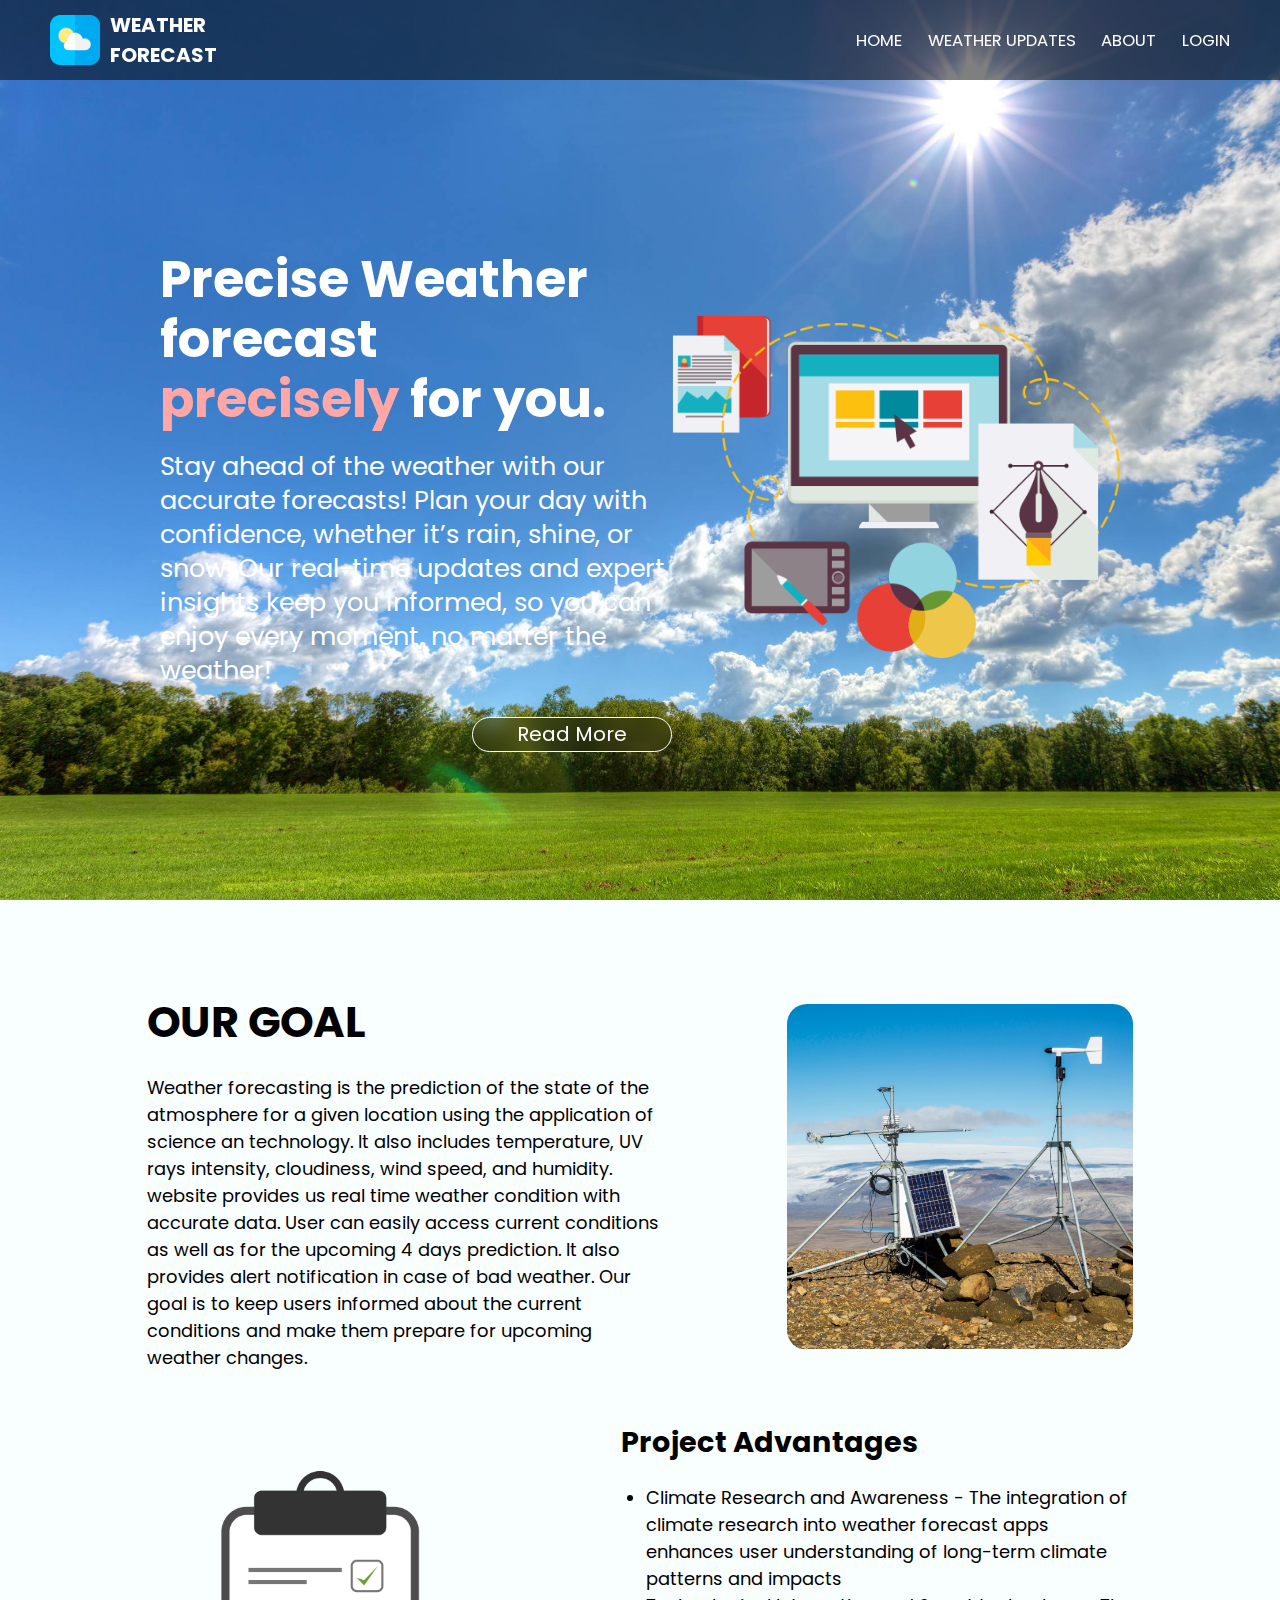
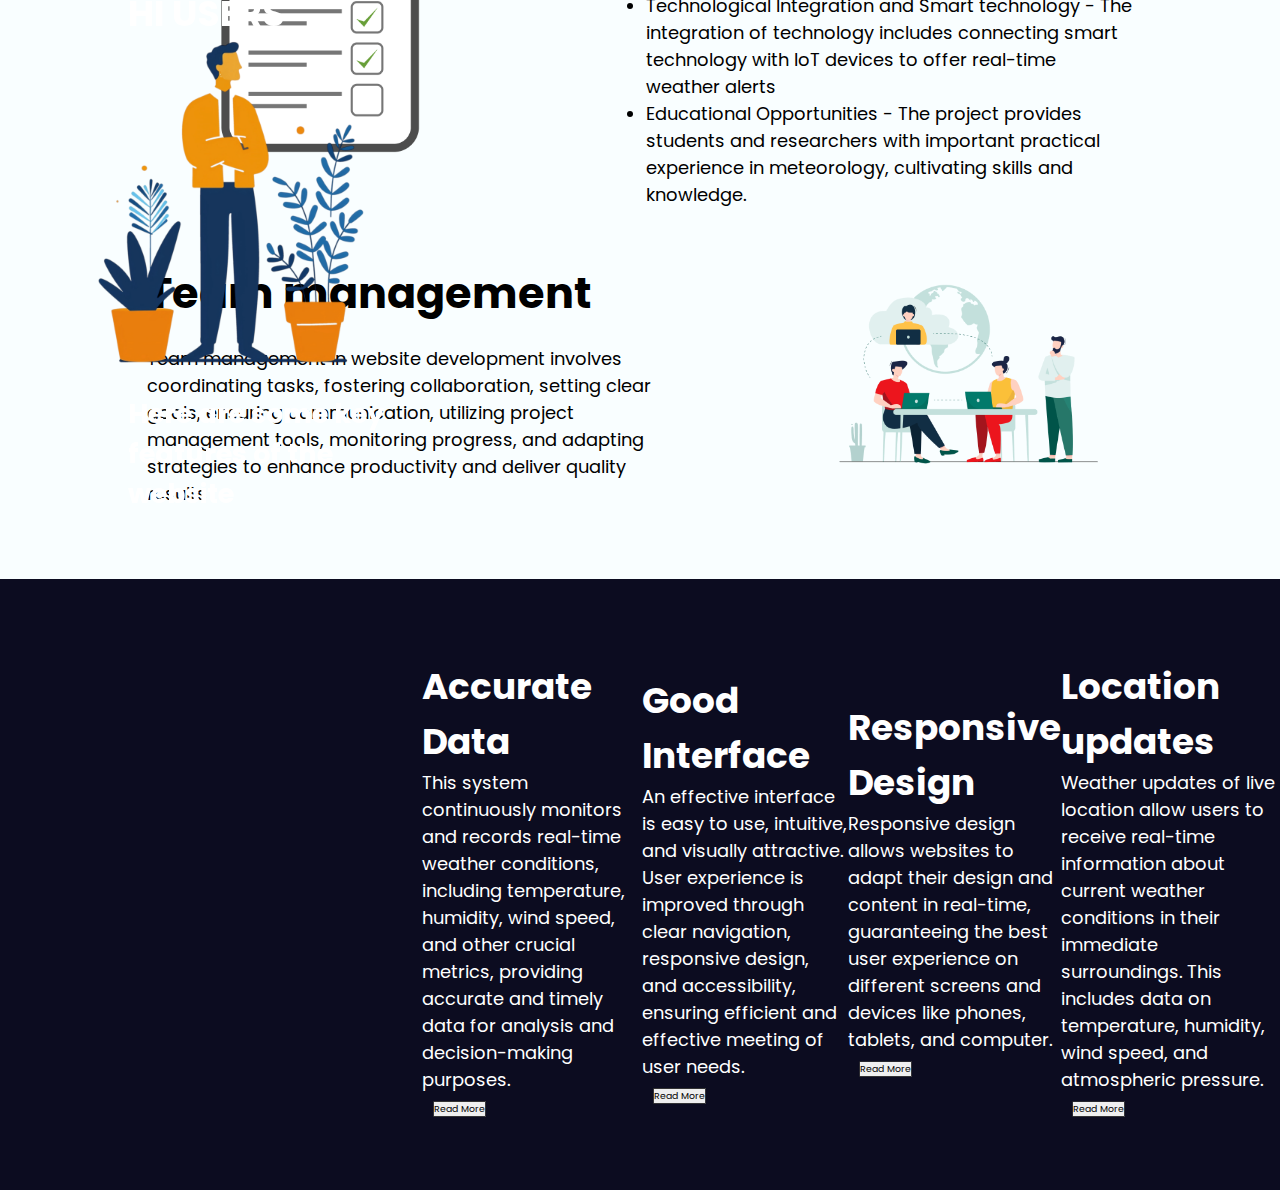
==== commit f58341b0: "fixed of the html issue in the information box" ====
--- a/about.html
+++ b/about.html
@@ -17,7 +17,7 @@
             <nav>
                 <ul>
                 <li><a href="./index.html">HOME</a></li>
-                <li><a href="./Weatherupdates.html">WEATHER UPDATES</a></li>
+                <li><a href="./weather-update.html">WEATHER UPDATES</a></li>
                 <li><a href="./about.html">ABOUT</a></li>
                 <li><a href="./login.html">LOGIN</a></li>
                 </ul>
@@ -92,7 +92,18 @@
                     <h1>Good Interface </h1>
                     <p>An effective interface is easy to use, intuitive, and visually attractive. User experience is improved through clear navigation, responsive design, and accessibility, ensuring efficient and effective meeting of user needs.</p>
                     <button class="btna" style="transform: scale(0.7);color: black; border: 1px solid black;"><a>Read More</a></button>
-                </div>
+                </div>     
+            <div class="featurebox">
+                <h1>Responsive Design </h1>
+                <p>Responsive design allows websites to adapt their design and content in real-time, guaranteeing the best user experience on different screens and devices like phones, tablets, and computer.</p>
+                <button class="btna" style="transform: scale(0.7);color: black; border: 1px solid black;"><a>Read More</a></button>
+            </div>
+
+            <div class="featurebox">
+                <h1>Location updates</h1>
+                <p>Weather updates of live location allow users to receive real-time information about current weather conditions in their immediate surroundings. This includes data on temperature, humidity, wind speed, and atmospheric pressure.</p>
+                <button class="btna" style="transform: scale(0.7);color: black; border: 1px solid black;"><a>Read More</a></button>
+            </div>
         </div>      
     
     </body>  
--- a/style.css
+++ b/style.css
@@ -125,9 +125,6 @@
     }
     
 }
-
-/* -------Slider Container--------*/
-
 .slider{
     width: 100%;
     height:100vh;
@@ -292,10 +289,6 @@
 }
 
 
-
-/* ------ Search Box ---------*/
-
-
 .weather-section{
     width: 100%;
     height:100vh;
@@ -430,264 +423,11 @@
     margin-top: 20px;
 }
 
-.forecast{
-    flex-direction: row;
-    width: 100%;
-    margin-top: 30px;
-    gap:5%;
-}
-
-.weatherday{
-    flex-direction: column;
-    padding: 8px 7px;
-    background-color: rgba(0,0,0,0.1);
-    border-radius: 20px;
-    transition: .5s;
-}
-.weatherday:hover{
-    background-color: rgba(0,0,0,.25);
-}
-
-.weatherday img{
-    width: 40px;
-    margin-top: -10px;
-    pointer-events: none;
-}
-.weatherday p.day{
-    font-size: 1.2vw;
-    pointer-events: none;
-}
-.weatherday p.temperature{
-    margin: 10px;
-    pointer-events: none;
-}
-.about{
-    width: 100%;
-    height:auto;
-    display: flex;
-    align-items: center;
-    flex-direction: column;
-    padding: 30px 0;
-    padding-bottom: 3vw;
-}
-.about h1{
-    font-size: 50px;
-    text-decoration: underline;
-}
-.about p{
-    width: 80vw;
-    font-size: 20px;
-    text-align: justify;
-    margin-top: 50px;
-    color: rgb(32, 28, 28);
-    height:auto;
-} 
-
-.reviewpage{
-    width: 100%;
-    height: 95vh;
-    background: rgba(0,0,0,.6);
-    position: relative;
-    overflow: hidden;
-    gap: 10vw;
-    flex-wrap: wrap;
-}
-.reviewpage::before{
-    content: '';
-    position: absolute;
-    width: 100%;
-    height: 100%;
-    background: url(images/deskbg.jfif);
-    background-size: cover;
-    z-index: -1;
-    filter: blur(3px);
-}
-.addheading{
-    width: 40vw;
-    font-size: 1.3vw;
-}
-.addheading h1{
-    font-size: 3em;
-    background: linear-gradient(45deg,#ff5a5a,#56bbff);
-    background-clip: text;
-    color: transparent;
-}
-.addheading p{
-    color: white;
-}
-
-.reviewbox{
-    width: 30vmax;
-    background-color: rgba(255,255,255,1);
-    height: auto;
-    border-radius: 20px;
-    position: relative;
-    color: #000;
-    padding: 20px 0;
-    flex-direction: column;
-}
-
-.reviewbox h2{
-    font-size: 2vmax;
-    padding-bottom: 10px;
-}
-.addheading span{
-    font-size: 2vmax;
-}
-.reviewbox .star{
-    gap: 2vw;
-    font-size: 30px;
-}
-.reviewbox form{
-    width: 80%;
-}
-.reviewbox form input[type="text"],.reviewbox form textarea{
-    width: 100%;
-    border-radius: 20px;
-    border: 1px solid black;
-    height: 35px;
-    padding: 10px;
-    margin-top: 10px;
-}
-.reviewbox form textarea{
-    height: 100px;
-    width: 100%;
-}
-
-
-
-@media (max-width:1130px) {
-    .forecast{
-        gap:.3vw;
-    }
-}
-@media (max-width:1020px){
-    .weather-section{
-        height: 190vh;
-    }
-    .template{
-        height: 158vh;
-        overflow: visible;
-    }
-    .box{
-        top:0;
-        width: 100%;
-        box-shadow: 0px 10px 15px black;
-    }
-    .fourdays{
-        top: 0;
-        margin-top: 70vh;
-        left: 0;
-        width: 100%;
-        height: auto;
-        padding-top: 100px;
-        padding-bottom: 20px;
-    }
-    .forecast{
-        gap:4vw;
-    }
-}
-
-@media (max-width:800px) {
-    .template{
-        height: 178vh;
-    }
-    .box{
-        height: 60vh;
-    }
-    .fourdays{
-        margin-top: 50vh;
-    }
-    .fourdays .info{
-        grid-template-columns: 30vmax 30vmax;
-    }
-    .fourdays .info .detail{
-        width: 30vmax;
-    }
-    .forecast{
-        display: grid;
-        grid-template-columns: 20vmax 20vmax;
-    }
-    .weatherday p.day{
-        font-size: 20px;
-    }
-
-    .reviewpage{
-        height: 150vh;
-        flex-direction: column;
-    }
-    .addheading{
-        font-size: 3vw;
-        width: 80%;
-    }
-    .reviewbox{
-        width: 80%;
-    }
-    .reviewbox h2{
-        font-size: 6vw;
-    }
-    .addheading span{
-        font-size: 3vmax;
-    }
-}
-
-@media (max-width:400px) {
-    .container .weatherdetails{
-        display: grid;
-        grid-template-columns: 30vw 30vw;
-        margin-left: 0vmax;
-    }
-    .weatherdetails .detail{
-        width: 30vw;
-        height: auto;
-        padding-bottom: 20px;
-    }
-    .weatherdetails .detail img{
-        width: 10vw;
-        height: auto;
-    }
-    .weatherdetails .detail h1{
-        display: none;
-    }
-    .fourdays .info{
-        grid-template-columns: 15vmax 15vmax;
-        margin-left: 7.5vw;
-    }
-    .fourdays .info .detail{
-        width: 15vmax;
-    }
-    .forecast{
-        display: grid;
-        grid-template-columns: 14vmax 14vmax;
-    }
-    .about p{
-        font-size: 15px;;
-    }
-    .reviewpage{
-        height: 120vh;
-    }
-    .reviewpage p{
-        font-size: 2vmax;
-    }
-}
-
-@keyframes appear{
-    from{
-        opacity: 0;
-        transform: scale(0.5);
-    }
-    to{
-        opacity: 1;
-        transform: scale(1);
-    }
-}
-
-
-/* ---------About---------*/
-
-
-
-
+
+
+
+
+/* -----About------- */
 
 .about-container{
     width: 100%;
@@ -719,7 +459,6 @@
 .about-container .weather-image img{
     width: 35vw;
 }
-
 .Goalsection{
     width: 100%;
     height:auto;
@@ -758,7 +497,6 @@
 .ourstory .image img:hover{
     box-shadow: 2px 2px 10px black;
 }
-
 .keyfeature{
     width: 100%;
     height: auto;
@@ -780,146 +518,8 @@
     margin-left: -7vw;
     margin-top: -3vw;
 }
-.keyfeature .hiusers h1{
-    font-size: 3em;
-}
-.keyfeature .hiusers h2{
-    font-size: 1.4em;
-}
-.keyfeature .hiusers h3{
-    font-size: 1em;
-}
-.keyfeature .feature{
-    width: 50%;
-    flex-direction: column;
-    gap:10vw;
-}
-.feature .featurebox{
-    width: 35vw;
-    padding: 1vw;
-    height:250px;
-    background-color: white;
-    border-radius: 10px;
-    color:black;
-    box-shadow: -2px -2px 5px rgb(0, 0, 0);
-    animation: appear linear;
-    animation-timeline: view();
-    animation-range: entry 0 cover 40%;
-}
-.featurebox p{
-    font-size: 0.7em;
-    font-weight: 700;
-}
-.featurebox .btna{
-    width: 50%;
-    height: 40px;
-    margin-top: 10px;
-    float: right;
-    background-color: white;
-    border: none;
-    transition: 0.5s;
-    border-radius: 9px;
-    font-size: 1.78vmax;
-}
-.featurebox .btna a{
-    transition: 0.5s;
-}
-.featurebox .btna:hover{
-    background-color: black;
-}
-.featurebox .btna:hover a{
-    color: white;
-}
-
-.technologies{
-    width: 100%;
-    height: 70vh;
-}
-@media (max-width:1000px) {
-    .keyfeature .hiusers{
-        margin-top: -120vw;
-    }
-    .feature .featurebox{
-        height: 200px;
-    }
-}
-
-@media (max-width:800px) {
-    .about-container{
-        flex-direction: column;
-        height: 110vh;
-    }
-    .about-container .precise{
-        width: 80vw;
-    }
-    .precise h1{
-        font-size: 6vmax;
-        line-height: 40px;
-    }
-    .precise p{
-        line-height: 23px;
-    }
-    .about-container .weather-image{
-        margin-top: 20px;
-    }
-    .about-container .weather-image img{
-        width: 40vw;
-    }
-
-    .ourstory{
-        flex-direction: column-reverse;
-    }
-    .ourstory:nth-child(2){
-        flex-direction: column;
-    }
-    .ourstory .info{
-        width: 70vw;
-        text-align: center;
-    }
-    .ourstory .info:nth-child(2){
-        text-align: left;
-    }
-    .feature .featurebox{
-        height: 150px;
-        animation: none;
-    }
-    .featurebox p{
-        font-size: 0.76em;
-        font-weight: 700;
-    }
-}
-
-@media (max-width:600px) {
-    .keyfeature{
-        flex-direction: column;
-        height: 210vh;
-    }
-    .keyfeature .hiusers{
-        margin-top: 0;
-        top: 100px;
-        width: 60%;
-    }
-    .feature .featurebox{
-        width: 120%;
-        position: sticky;
-        top:50vh;
-    }
-    .feature{
-        position: sticky;
-        top: 65vh;
-        margin-top: 50px;
-    }
-    .ourstory .info p{
-        font-size: 1.25em;
-    }
-    .ourstory .info ul li{
-        font-size: 1.25em;
-    }
-}
-
-
-
-/* -----------Weather Updates---------*/
+
+/* -----Weather-update------- */
 
 .updatecontainer{
     width: 100%;
@@ -928,7 +528,7 @@
     background-size: cover;
     position: relative;
     z-index: -4;
-    overflow: hidden;
+    overflow: hidden;
 }
 
 .livelocate{
@@ -988,243 +588,10 @@
     width: 6vw;
 }
 
-.multicity{
-    width: 100%;
-    height: 100vh;
-    flex-direction: column;
-}
-.cities{
-    width: 60%;
-    display: grid;
-    grid-template-columns: 50% 50%;
-    margin-top: 20px;
-}
-.cities div{
-    width: 99%;
-    background-color: #bdd1df;
-    display: flex;
-    justify-content: space-between;
-    align-items: center;
-    padding: 3px 20px;
-    margin-top: 5px;
-}
-.cities div:hover{
-    box-shadow: 1px 1px 4px black;
-}
-.cities div:hover .info{
-    box-shadow: none;
-}
-.cities div .info{
-    width: 30%;
-    display: flex;
-    justify-content: space-between;
-}
-.cities div .info img{
-    width: 30px;
-}
-
-.more-detail{
-    width: 50vw;
-    height: 50vh;
-    background-color: black;
-    position: absolute;
-    display: flex;
-    justify-content: center;
-    align-items: center;
-    margin-top: 10vh;
-    border-radius: 30px;
-    opacity: 0;
-}
-
-.fourday .info{
-    display: grid;
-    grid-template-columns: 15vmax 15vmax 15vmax;
-    margin-left: 0px;
-}
-.fourday .info .detail{
-    display: flex;
-    justify-content: center;
-    align-items: center;
-    flex-direction: column;
-    height:80px;
-    width: 15vmax;
-    margin-top: 20px;
-}
-.fourday .info .detail img{
-    width:35px;
-}
-
-.fourday .info .detail pre{
-    font-size: 14px;
-    margin-top: 10px;
-    color: white;
-}
-.fourday .info .detail p{
-    font-size: 20px;
-    margin-top: 5px;
-    color: white;
-}
-
-.cross{
-    position: absolute;
-    top: 0;
-    right: 0;
-    width: 30px;
-    height: 30px;
-    background-color: red;
-    display: flex;
-    justify-content: center;
-    align-items: center;
-    border-radius: 50%;
-    cursor: pointer;
-    transition: 0.5s;
-}
-.cross h1{
-    font-size: 18px;
-    color: white;
-}
-.sharing{
-    width: 100%;
-    height: 80vh;
-    margin-top: 20px;
-}
-.share{
-    flex-direction: column;
-    width: 45vw;
-}
-.menubar{
-    position: relative;
-    width: 220px;
-    height: 220px;
-    display: flex;
-    justify-content: center;
-    align-items: center;
-}
-.menubar .toggle{
-    position: relative;
-    width: 100px;
-    height: 100px;
-    border-radius: 50%;
-    border: 1px solid black;
-    box-shadow: 0 25px 40px rgba(0,0,0,.25);
-    cursor: pointer;
-    backdrop-filter: blur(10px);
-    
-}
-.toggle i{
-    font-size: 30px;
-    position: absolute;
-    transition: 0.5s;
-    opacity: 0;
-}
-.menubar .toggle i:nth-child(1){
-    opacity: 1;
-    transform: rotate(0deg);
-}
-.menubar:hover .toggle i:nth-child(1){
-    opacity: 0;
-    transform: rotate(360deg);
-}
-.menubar:hover .toggle i:nth-child(2){
-    opacity: 1;
-    transform: rotate(360deg);
-    font-size: 40px;
-}
-
-.menubar li{
-    position: absolute;
-    list-style: none;
-    left: 0;
-    transform-origin: 110px;
-    transform: rotate(calc(360deg / 4 * var(--i)));
-    scale: 0;
-    overflow: hidden;
-    transition: 0.5s;
-    margin-left: 0;
-    z-index: -3;
-    transition-delay: calc(0.1s * var(--i));
-}
-.menubar:hover li{
-    scale: 1;
-}
-.menubar li a{
-    position: relative;
-    display: flex;
-    justify-content: center;
-    align-items: center;
-    width: 80px;
-    height: 80px;
-    background-color: var(--clr);
-    font-size: 2.25em;
-    border-radius: 50%;
-    color: white;
-}
-.menubar li a i{
-    transform: rotate(calc(-360deg / 4 * var(--i)));
-}
-
-.sharing .image img{
-    width: 45vw;
-    height: auto;
-}
-.sharing .image img{
-    width: 45vw;
-    height: auto;
-}
-
-
-@media (max-width: 868px) {
-    .livelocate{
-        height: 130vh;
-    }
-    .contain{
-        flex-direction: column;
-    }
-    .detailss{
-        width:90%;
-    }
-    .map{
-        width: 100%;
-        margin-top: 60px;
-    }
-    .tables{
-        gap:10px;
-    }
-    .tables table{
-        font-size: 12px;
-    }
-    .multicity{
-        height: 180vh;
-    }
-    .cities{
-        width:80%;
-        grid-template-columns: 100%;
-    }
-}
-@media (max-width:798px) {
-    .sharing{
-        flex-direction: column;
-        height: 100vh;
-    }
-    .sharing .share{
-        width: 90%;
-    }
-}
-@media (max-width:400px) {
-    .multicity{
-        height: 150vh;
-    }
-    .sharing .image img{
-        width: 70vw;
-    }
-}
-
-/* ---------- Login Page -------------- */
-
-
-
-
-
+
+
+
+/* ------------login-------*/
 .login-container{
     width: 100%;
     height:100vh;
@@ -1324,12 +691,4 @@
 }
 .signup_link a:hover{
     text-decoration: underline;
-}
-
-
-@media (max-width: 768px) {
-    .center{
-        transform: scale(0.8);
-    }
-}
-
+}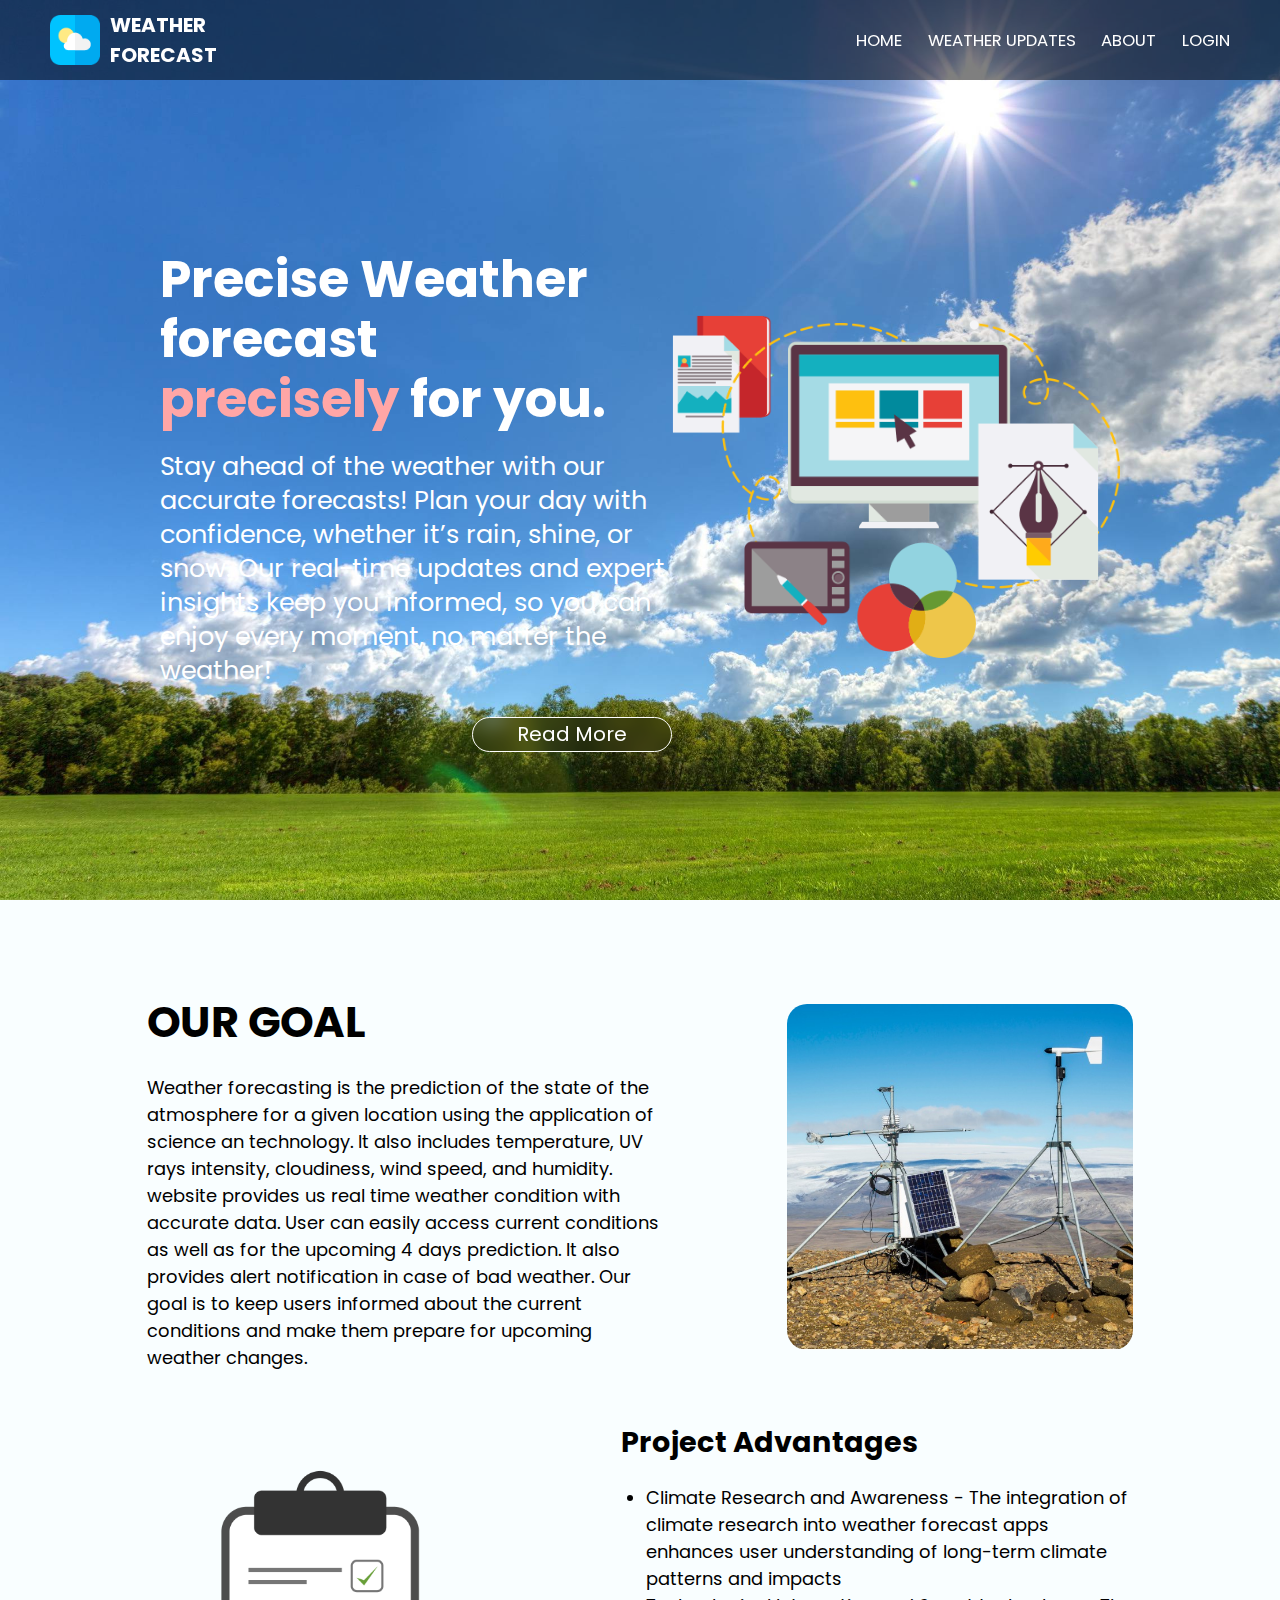
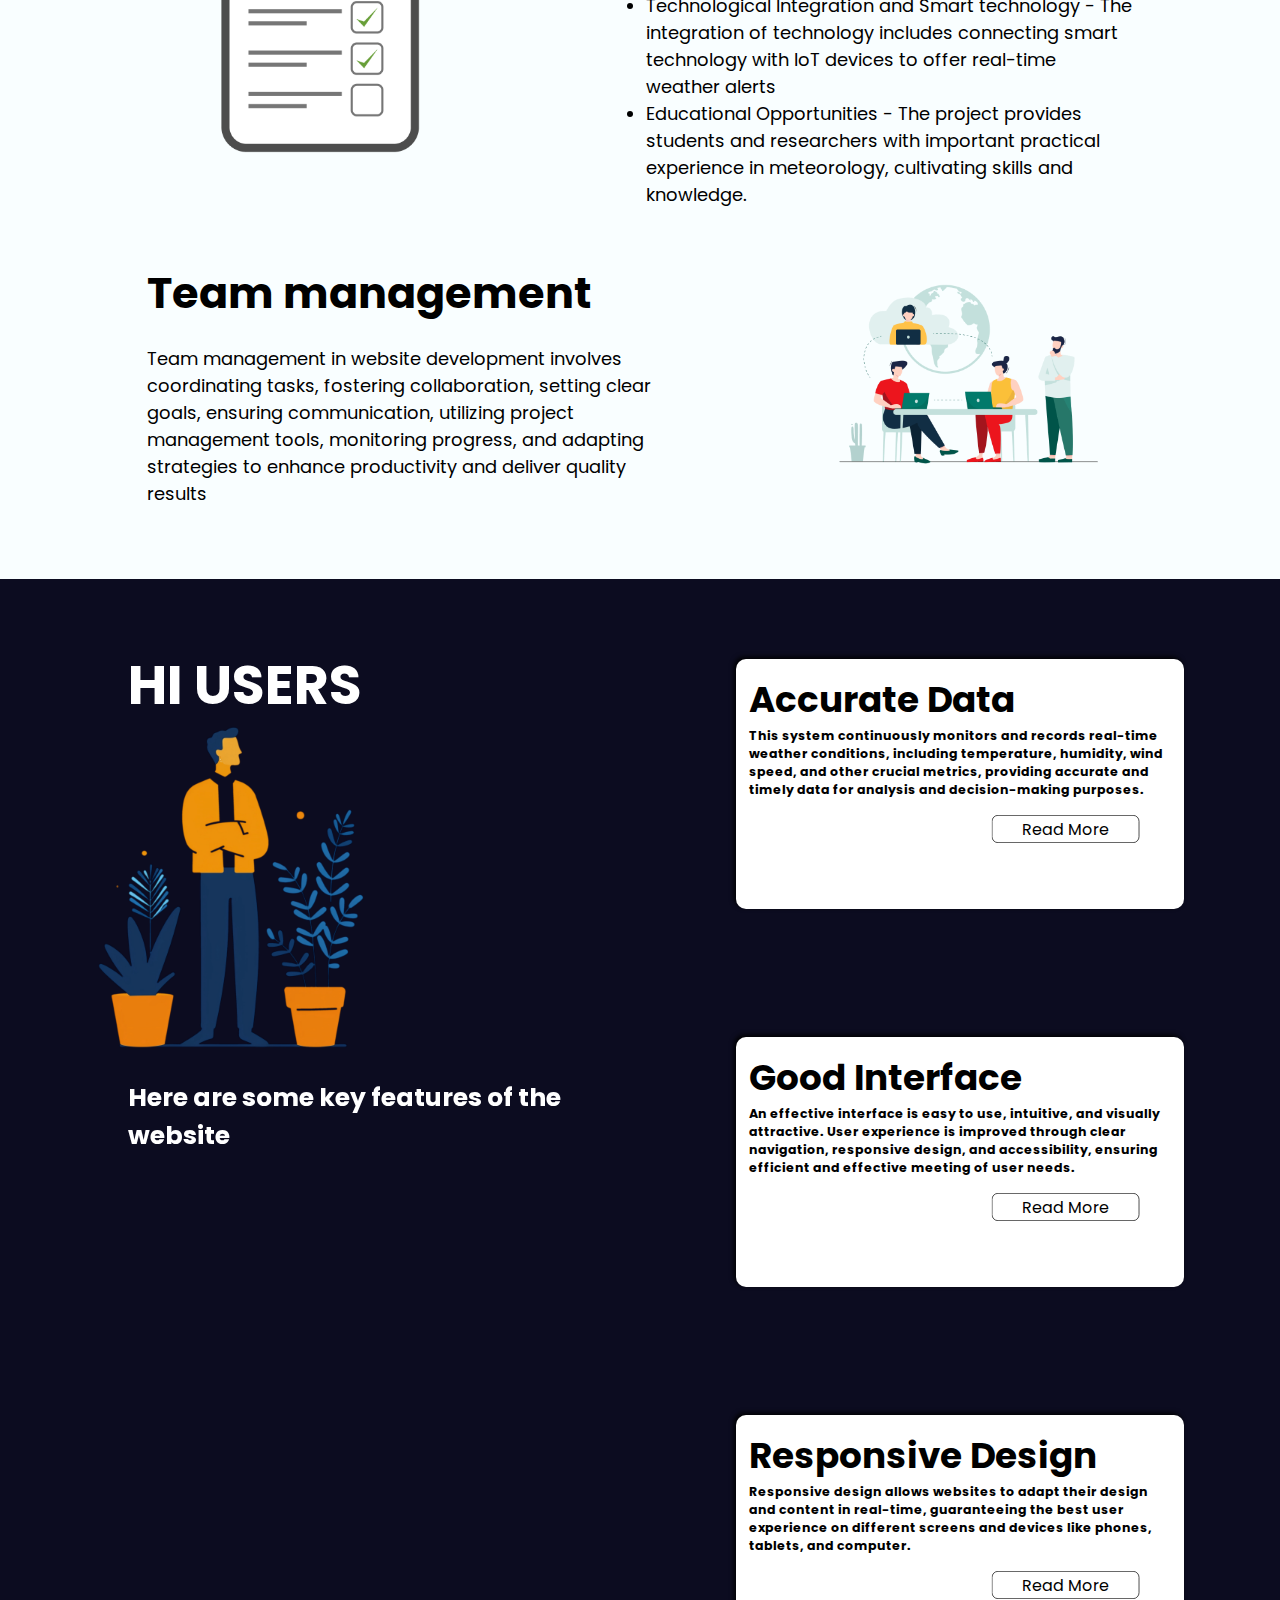
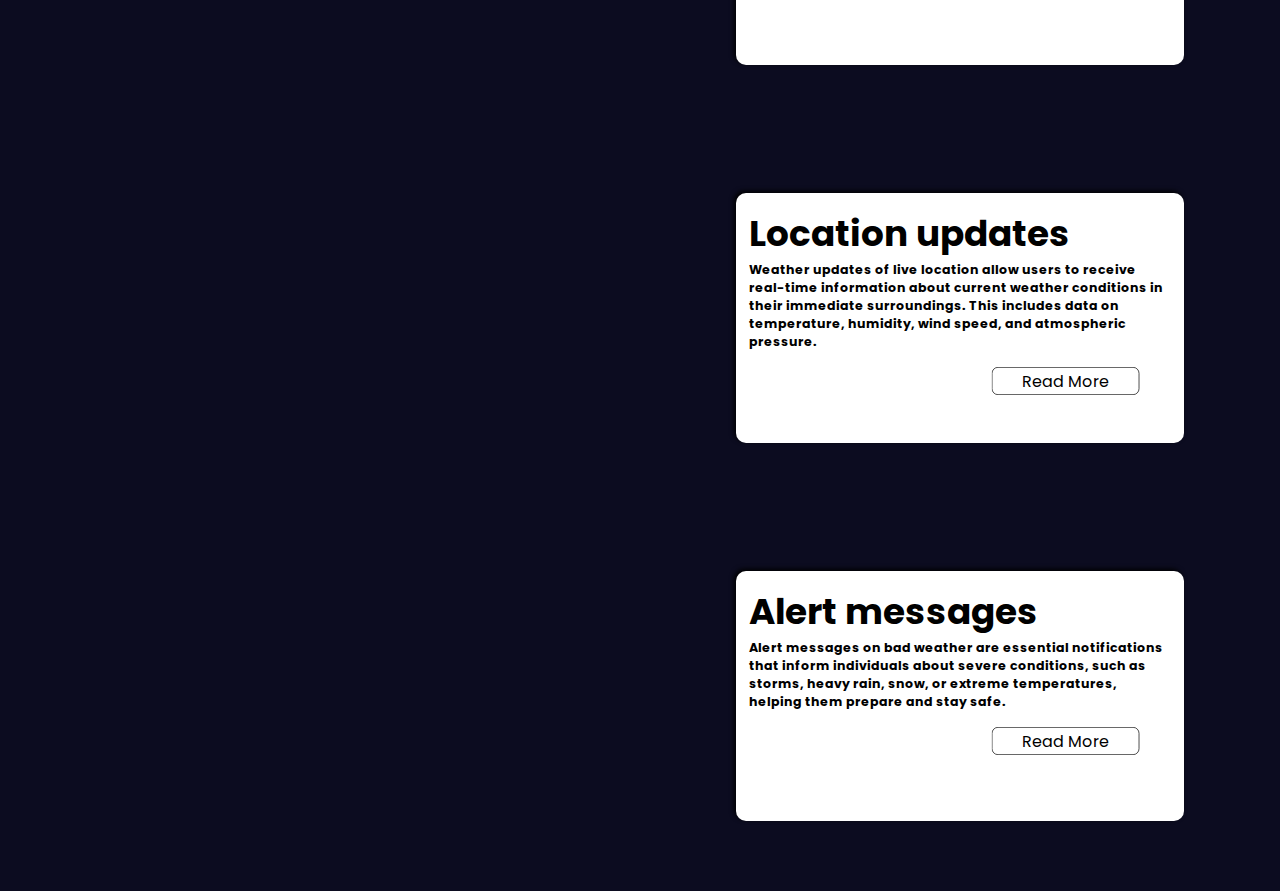
==== commit d45bf429: "finished the code of about html and css file" ====
--- a/about.html
+++ b/about.html
@@ -93,16 +93,23 @@
                     <p>An effective interface is easy to use, intuitive, and visually attractive. User experience is improved through clear navigation, responsive design, and accessibility, ensuring efficient and effective meeting of user needs.</p>
                     <button class="btna" style="transform: scale(0.7);color: black; border: 1px solid black;"><a>Read More</a></button>
                 </div>     
-            <div class="featurebox">
-                <h1>Responsive Design </h1>
-                <p>Responsive design allows websites to adapt their design and content in real-time, guaranteeing the best user experience on different screens and devices like phones, tablets, and computer.</p>
-                <button class="btna" style="transform: scale(0.7);color: black; border: 1px solid black;"><a>Read More</a></button>
-            </div>
+                <div class="featurebox">
+                    <h1>Responsive Design </h1>
+                    <p>Responsive design allows websites to adapt their design and content in real-time, guaranteeing the best user experience on different screens and devices like phones, tablets, and computer.</p>
+                    <button class="btna" style="transform: scale(0.7);color: black; border: 1px solid black;"><a>Read More</a></button>
+                </div>
 
-            <div class="featurebox">
-                <h1>Location updates</h1>
-                <p>Weather updates of live location allow users to receive real-time information about current weather conditions in their immediate surroundings. This includes data on temperature, humidity, wind speed, and atmospheric pressure.</p>
-                <button class="btna" style="transform: scale(0.7);color: black; border: 1px solid black;"><a>Read More</a></button>
+                <div class="featurebox">
+                    <h1>Location updates</h1>
+                    <p>Weather updates of live location allow users to receive real-time information about current weather conditions in their immediate surroundings. This includes data on temperature, humidity, wind speed, and atmospheric pressure.</p>
+                    <button class="btna" style="transform: scale(0.7);color: black; border: 1px solid black;"><a>Read More</a></button>
+                </div>
+
+                <div class="featurebox">
+                    <h1>Alert messages</h1>
+                    <p>Alert messages on bad weather are essential notifications that inform individuals about severe conditions, such as storms, heavy rain, snow, or extreme temperatures, helping them prepare and stay safe.</p>
+                    <button class="btna" style="transform: scale(0.7);color: black; border: 1px solid black;"><a>Read More</a></button>
+                </div>
             </div>
         </div>      
     
--- a/style.css
+++ b/style.css
@@ -125,6 +125,9 @@
     }
     
 }
+
+/* -------Slider Container--------*/
+
 .slider{
     width: 100%;
     height:100vh;
@@ -289,6 +292,10 @@
 }
 
 
+
+/* ------ Search Box ---------*/
+
+
 .weather-section{
     width: 100%;
     height:100vh;
@@ -423,11 +430,27 @@
     margin-top: 20px;
 }
 
-
-
-
-
-/* -----About------- */
+.forecast{
+    flex-direction: row;
+    width: 100%;
+    margin-top: 30px;
+    gap:5%;
+}
+
+.weatherday{
+    flex-direction: column;
+    padding: 8px 7px;
+    background-color: rgba(0,0,0,0.1);
+    border-radius: 20px;
+    transition: .5s;
+}
+
+
+/* ---------About---------*/
+
+
+
+
 
 .about-container{
     width: 100%;
@@ -459,6 +482,7 @@
 .about-container .weather-image img{
     width: 35vw;
 }
+
 .Goalsection{
     width: 100%;
     height:auto;
@@ -497,6 +521,7 @@
 .ourstory .image img:hover{
     box-shadow: 2px 2px 10px black;
 }
+
 .keyfeature{
     width: 100%;
     height: auto;
@@ -518,8 +543,117 @@
     margin-left: -7vw;
     margin-top: -3vw;
 }
-
-/* -----Weather-update------- */
+.keyfeature .hiusers h1{
+    font-size: 3em;
+}
+.keyfeature .hiusers h2{
+    font-size: 1.4em;
+}
+.keyfeature .hiusers h3{
+    font-size: 1em;
+}
+.keyfeature .feature{
+    width: 50%;
+    flex-direction: column;
+    gap:10vw;
+}
+.feature .featurebox{
+    width: 35vw;
+    padding: 1vw;
+    height:250px;
+    background-color: white;
+    border-radius: 10px;
+    color:black;
+    box-shadow: -2px -2px 5px rgb(0, 0, 0);
+    animation: appear linear;
+    animation-timeline: view();
+    animation-range: entry 0 cover 40%;
+}
+.featurebox p{
+    font-size: 0.7em;
+    font-weight: 700;
+}
+.featurebox .btna{
+    width: 50%;
+    height: 40px;
+    margin-top: 10px;
+    float: right;
+    background-color: white;
+    border: none;
+    transition: 0.5s;
+    border-radius: 9px;
+    font-size: 1.78vmax;
+}
+.featurebox .btna a{
+    transition: 0.5s;
+}
+.featurebox .btna:hover{
+    background-color: black;
+}
+.featurebox .btna:hover a{
+    color: white;
+}
+
+.technologies{
+    width: 100%;
+    height: 70vh;
+}
+@media (max-width:1000px) {
+    .keyfeature .hiusers{
+        margin-top: -120vw;
+    }
+    .feature .featurebox{
+        height: 200px;
+    }
+}
+
+@media (max-width:800px) {
+    .about-container{
+        flex-direction: column;
+        height: 110vh;
+    }
+    .about-container .precise{
+        width: 80vw;
+    }
+    .precise h1{
+        font-size: 6vmax;
+        line-height: 40px;
+    }
+    .precise p{
+        line-height: 23px;
+    }
+    .about-container .weather-image{
+        margin-top: 20px;
+    }
+    .about-container .weather-image img{
+        width: 40vw;
+    }
+
+    .ourstory{
+        flex-direction: column-reverse;
+    }
+    .ourstory:nth-child(2){
+        flex-direction: column;
+    }
+    .ourstory .info{
+        width: 70vw;
+        text-align: center;
+    }
+    .ourstory .info:nth-child(2){
+        text-align: left;
+    }
+    .feature .featurebox{
+        height: 150px;
+        animation: none;
+    }
+    .featurebox p{
+        font-size: 0.76em;
+        font-weight: 700;
+    }
+}
+
+
+/* -----------Weather Updates---------*/
 
 .updatecontainer{
     width: 100%;
@@ -528,7 +662,7 @@
     background-size: cover;
     position: relative;
     z-index: -4;
-    overflow: hidden;
+    overflow: hidden;
 }
 
 .livelocate{
@@ -588,10 +722,243 @@
     width: 6vw;
 }
 
-
-
-
-/* ------------login-------*/
+.multicity{
+    width: 100%;
+    height: 100vh;
+    flex-direction: column;
+}
+.cities{
+    width: 60%;
+    display: grid;
+    grid-template-columns: 50% 50%;
+    margin-top: 20px;
+}
+.cities div{
+    width: 99%;
+    background-color: #bdd1df;
+    display: flex;
+    justify-content: space-between;
+    align-items: center;
+    padding: 3px 20px;
+    margin-top: 5px;
+}
+.cities div:hover{
+    box-shadow: 1px 1px 4px black;
+}
+.cities div:hover .info{
+    box-shadow: none;
+}
+.cities div .info{
+    width: 30%;
+    display: flex;
+    justify-content: space-between;
+}
+.cities div .info img{
+    width: 30px;
+}
+
+.more-detail{
+    width: 50vw;
+    height: 50vh;
+    background-color: black;
+    position: absolute;
+    display: flex;
+    justify-content: center;
+    align-items: center;
+    margin-top: 10vh;
+    border-radius: 30px;
+    opacity: 0;
+}
+
+.fourday .info{
+    display: grid;
+    grid-template-columns: 15vmax 15vmax 15vmax;
+    margin-left: 0px;
+}
+.fourday .info .detail{
+    display: flex;
+    justify-content: center;
+    align-items: center;
+    flex-direction: column;
+    height:80px;
+    width: 15vmax;
+    margin-top: 20px;
+}
+.fourday .info .detail img{
+    width:35px;
+}
+
+.fourday .info .detail pre{
+    font-size: 14px;
+    margin-top: 10px;
+    color: white;
+}
+.fourday .info .detail p{
+    font-size: 20px;
+    margin-top: 5px;
+    color: white;
+}
+
+.cross{
+    position: absolute;
+    top: 0;
+    right: 0;
+    width: 30px;
+    height: 30px;
+    background-color: red;
+    display: flex;
+    justify-content: center;
+    align-items: center;
+    border-radius: 50%;
+    cursor: pointer;
+    transition: 0.5s;
+}
+.cross h1{
+    font-size: 18px;
+    color: white;
+}
+.sharing{
+    width: 100%;
+    height: 80vh;
+    margin-top: 20px;
+}
+.share{
+    flex-direction: column;
+    width: 45vw;
+}
+.menubar{
+    position: relative;
+    width: 220px;
+    height: 220px;
+    display: flex;
+    justify-content: center;
+    align-items: center;
+}
+.menubar .toggle{
+    position: relative;
+    width: 100px;
+    height: 100px;
+    border-radius: 50%;
+    border: 1px solid black;
+    box-shadow: 0 25px 40px rgba(0,0,0,.25);
+    cursor: pointer;
+    backdrop-filter: blur(10px);
+    
+}
+.toggle i{
+    font-size: 30px;
+    position: absolute;
+    transition: 0.5s;
+    opacity: 0;
+}
+.menubar .toggle i:nth-child(1){
+    opacity: 1;
+    transform: rotate(0deg);
+}
+.menubar:hover .toggle i:nth-child(1){
+    opacity: 0;
+    transform: rotate(360deg);
+}
+.menubar:hover .toggle i:nth-child(2){
+    opacity: 1;
+    transform: rotate(360deg);
+    font-size: 40px;
+}
+
+.menubar li{
+    position: absolute;
+    list-style: none;
+    left: 0;
+    transform-origin: 110px;
+    transform: rotate(calc(360deg / 4 * var(--i)));
+    scale: 0;
+    overflow: hidden;
+    transition: 0.5s;
+    margin-left: 0;
+    z-index: -3;
+    transition-delay: calc(0.1s * var(--i));
+}
+.menubar:hover li{
+    scale: 1;
+}
+.menubar li a{
+    position: relative;
+    display: flex;
+    justify-content: center;
+    align-items: center;
+    width: 80px;
+    height: 80px;
+    background-color: var(--clr);
+    font-size: 2.25em;
+    border-radius: 50%;
+    color: white;
+}
+.menubar li a i{
+    transform: rotate(calc(-360deg / 4 * var(--i)));
+}
+
+.sharing .image img{
+    width: 45vw;
+    height: auto;
+}
+.sharing .image img{
+    width: 45vw;
+    height: auto;
+}
+
+
+@media (max-width: 868px) {
+    .livelocate{
+        height: 130vh;
+    }
+    .contain{
+        flex-direction: column;
+    }
+    .detailss{
+        width:90%;
+    }
+    .map{
+        width: 100%;
+        margin-top: 60px;
+    }
+    .tables{
+        gap:10px;
+    }
+    .tables table{
+        font-size: 12px;
+    }
+    .multicity{
+        height: 180vh;
+    }
+    .cities{
+        width:80%;
+        grid-template-columns: 100%;
+    }
+}
+@media (max-width:798px) {
+    .sharing{
+        flex-direction: column;
+        height: 100vh;
+    }
+    .sharing .share{
+        width: 90%;
+    }
+}
+@media (max-width:400px) {
+    .multicity{
+        height: 150vh;
+    }
+    .sharing .image img{
+        width: 70vw;
+    }
+}
+
+/* ---------- Login Page -------------- */
+
+
+
+
+
 .login-container{
     width: 100%;
     height:100vh;
@@ -691,4 +1058,11 @@
 }
 .signup_link a:hover{
     text-decoration: underline;
-}+}
+
+
+@media (max-width: 768px) {
+    .center{
+        transform: scale(0.8);
+    }
+}
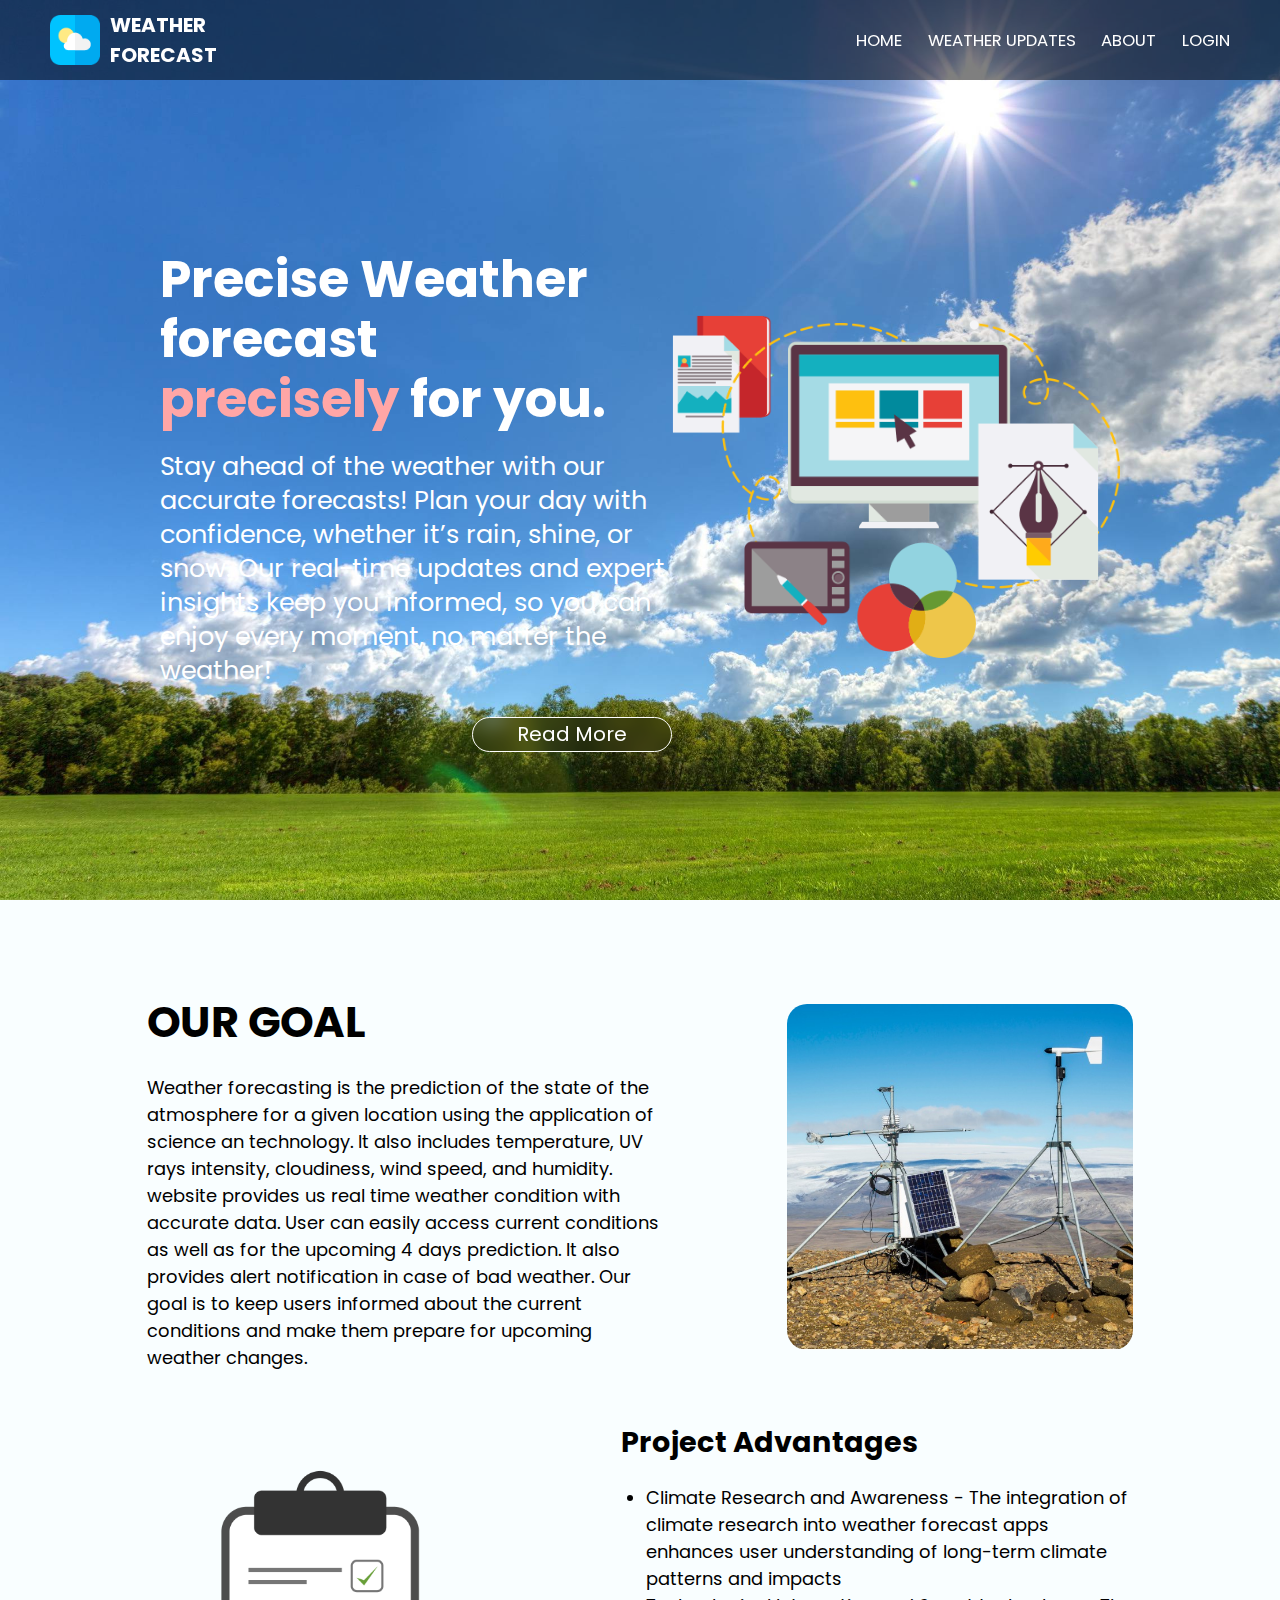
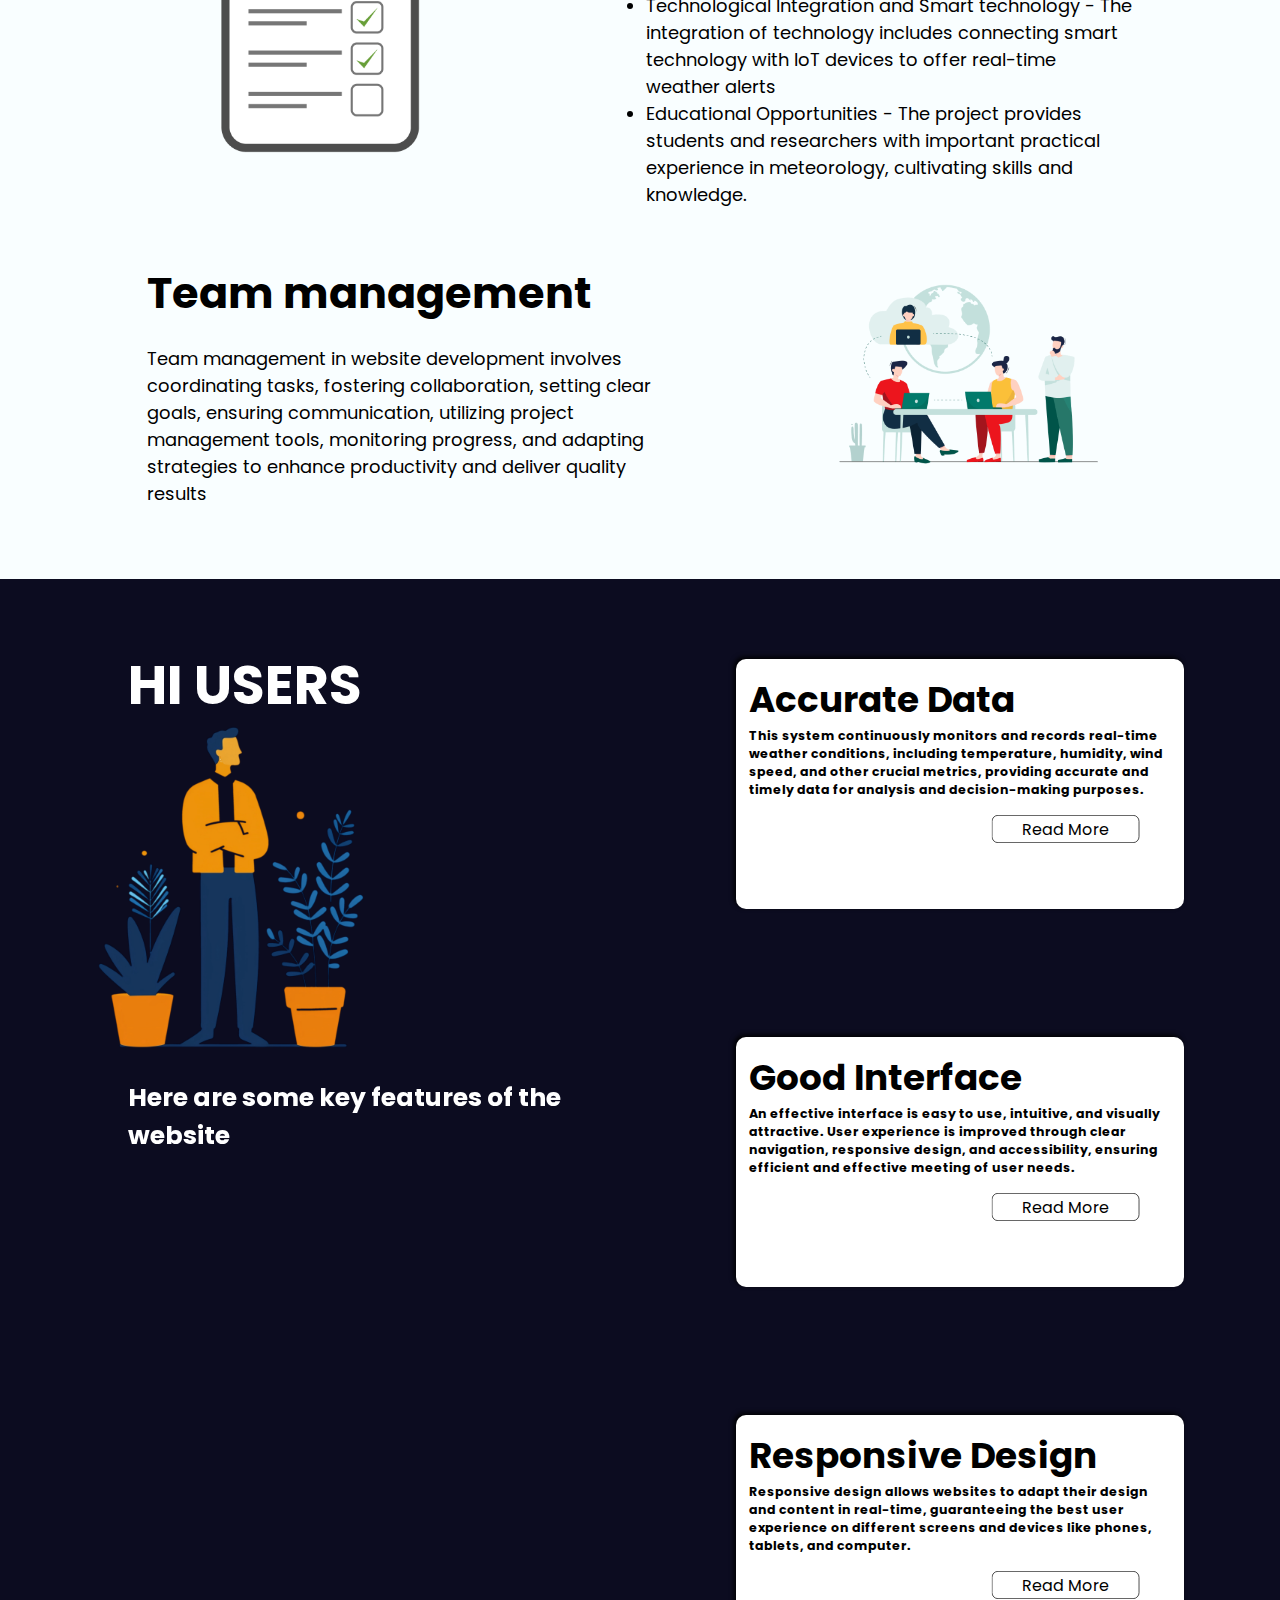
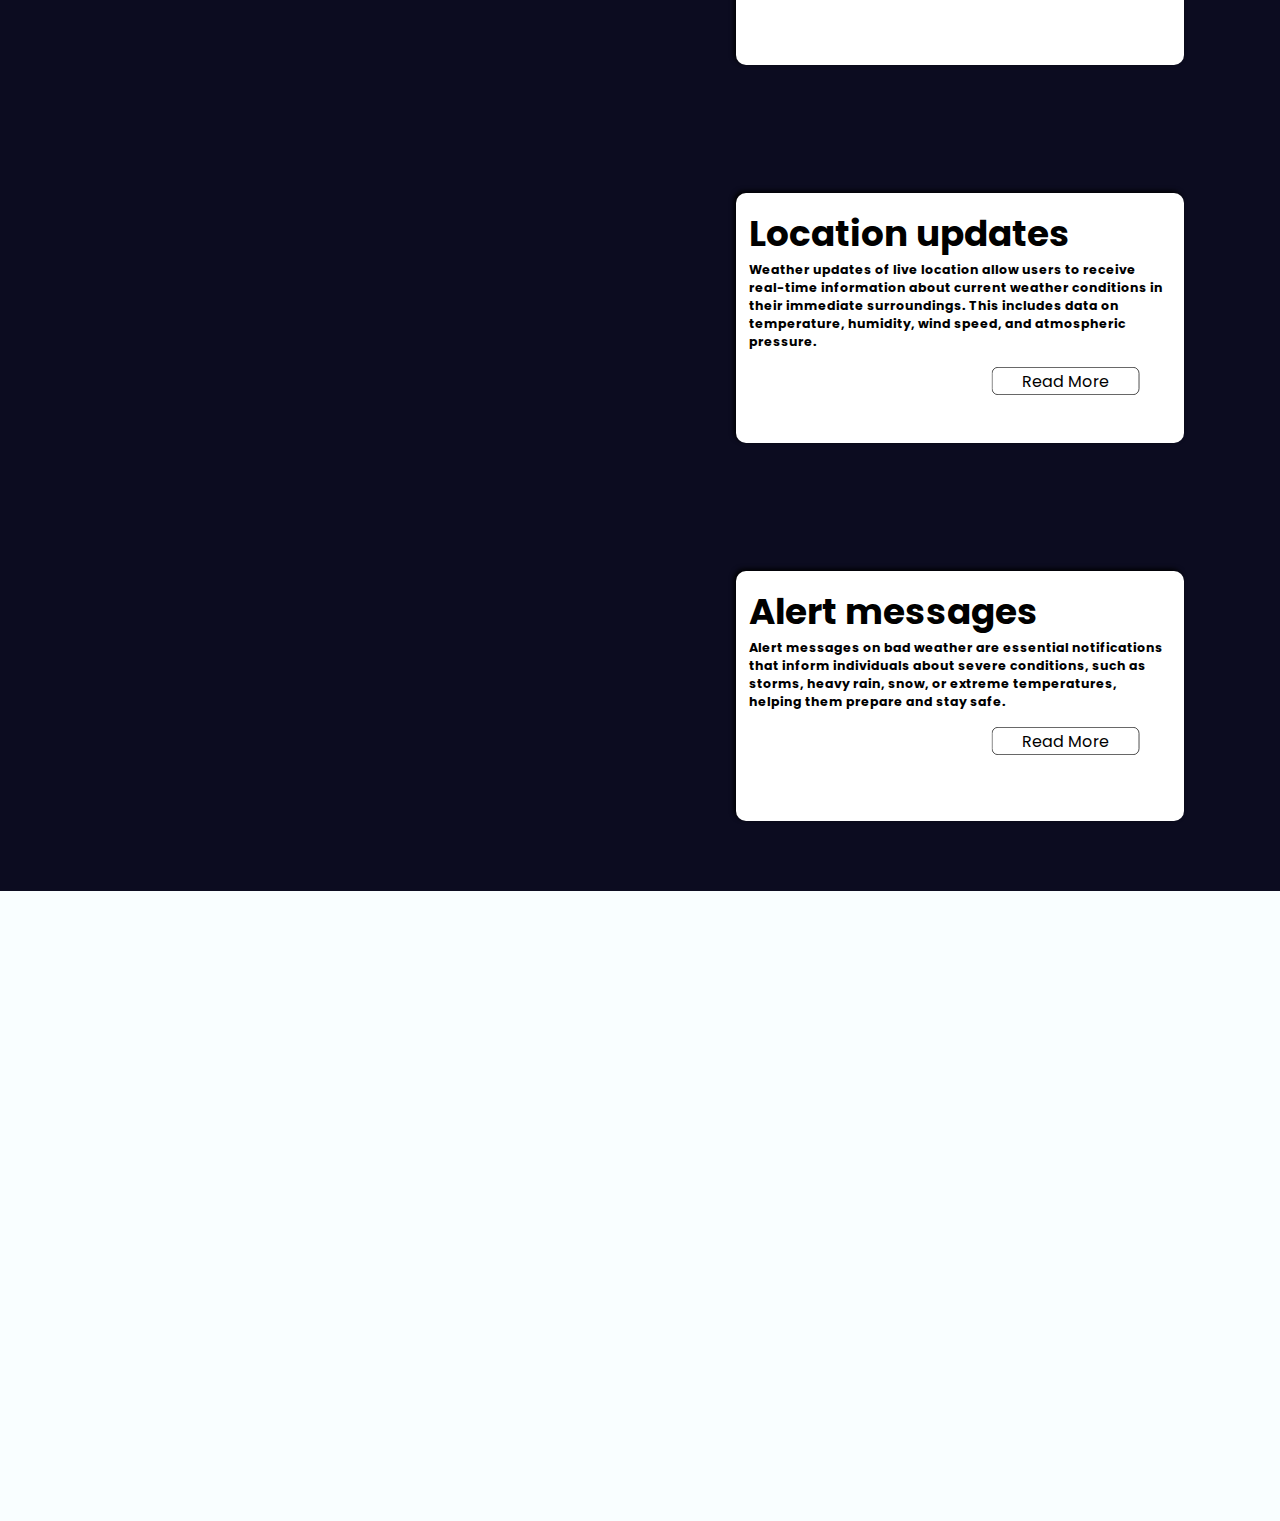
==== commit 16f51d5b: "add javascript in about html to make it enchaned" ====
--- a/about.html
+++ b/about.html
@@ -111,7 +111,22 @@
                     <button class="btna" style="transform: scale(0.7);color: black; border: 1px solid black;"><a>Read More</a></button>
                 </div>
             </div>
-        </div>      
+        </div>
+        
+    <div class="technologies">
+        
+    </div>
     
+    <script>
+        var menu = document.querySelector("nav ul")
+        function menubar(){
+            if(menu.style.display == "none"){
+            menu.style.display = "block";
+            }
+            else{
+                menu.style.display = "none";
+            }
+        }
+    </script>
     </body>  
 </html>--- a/style.css
+++ b/style.css
@@ -445,6 +445,45 @@
     transition: .5s;
 }
 
+.weatherday:hover{
+    background-color: rgba(0,0,0,.25);
+}
+
+.weatherday img{
+    width: 40px;
+    margin-top: -10px;
+    pointer-events: none;
+}
+.weatherday p.day{
+    font-size: 1.2vw;
+    pointer-events: none;
+}
+.weatherday p.temperature{
+    margin: 10px;
+    pointer-events: none;
+}
+.about{
+    width: 100%;
+    height:auto;
+    display: flex;
+    align-items: center;
+    flex-direction: column;
+    padding: 30px 0;
+    padding-bottom: 3vw;
+}
+.about h1{
+    font-size: 50px;
+    text-decoration: underline;
+}
+.about p{
+    width: 80vw;
+    font-size: 20px;
+    text-align: justify;
+    margin-top: 50px;
+    color: rgb(32, 28, 28);
+    height:auto;
+} 
+
 
 /* ---------About---------*/
 
@@ -798,7 +837,6 @@
     margin-top: 5px;
     color: white;
 }
-
 .cross{
     position: absolute;
     top: 0;
@@ -845,113 +883,8 @@
     backdrop-filter: blur(10px);
     
 }
-.toggle i{
-    font-size: 30px;
-    position: absolute;
-    transition: 0.5s;
-    opacity: 0;
-}
-.menubar .toggle i:nth-child(1){
-    opacity: 1;
-    transform: rotate(0deg);
-}
-.menubar:hover .toggle i:nth-child(1){
-    opacity: 0;
-    transform: rotate(360deg);
-}
-.menubar:hover .toggle i:nth-child(2){
-    opacity: 1;
-    transform: rotate(360deg);
-    font-size: 40px;
-}
-
-.menubar li{
-    position: absolute;
-    list-style: none;
-    left: 0;
-    transform-origin: 110px;
-    transform: rotate(calc(360deg / 4 * var(--i)));
-    scale: 0;
-    overflow: hidden;
-    transition: 0.5s;
-    margin-left: 0;
-    z-index: -3;
-    transition-delay: calc(0.1s * var(--i));
-}
-.menubar:hover li{
-    scale: 1;
-}
-.menubar li a{
-    position: relative;
-    display: flex;
-    justify-content: center;
-    align-items: center;
-    width: 80px;
-    height: 80px;
-    background-color: var(--clr);
-    font-size: 2.25em;
-    border-radius: 50%;
-    color: white;
-}
-.menubar li a i{
-    transform: rotate(calc(-360deg / 4 * var(--i)));
-}
-
-.sharing .image img{
-    width: 45vw;
-    height: auto;
-}
-.sharing .image img{
-    width: 45vw;
-    height: auto;
-}
-
-
-@media (max-width: 868px) {
-    .livelocate{
-        height: 130vh;
-    }
-    .contain{
-        flex-direction: column;
-    }
-    .detailss{
-        width:90%;
-    }
-    .map{
-        width: 100%;
-        margin-top: 60px;
-    }
-    .tables{
-        gap:10px;
-    }
-    .tables table{
-        font-size: 12px;
-    }
-    .multicity{
-        height: 180vh;
-    }
-    .cities{
-        width:80%;
-        grid-template-columns: 100%;
-    }
-}
-@media (max-width:798px) {
-    .sharing{
-        flex-direction: column;
-        height: 100vh;
-    }
-    .sharing .share{
-        width: 90%;
-    }
-}
-@media (max-width:400px) {
-    .multicity{
-        height: 150vh;
-    }
-    .sharing .image img{
-        width: 70vw;
-    }
-}
+
+
 
 /* ---------- Login Page -------------- */
 
